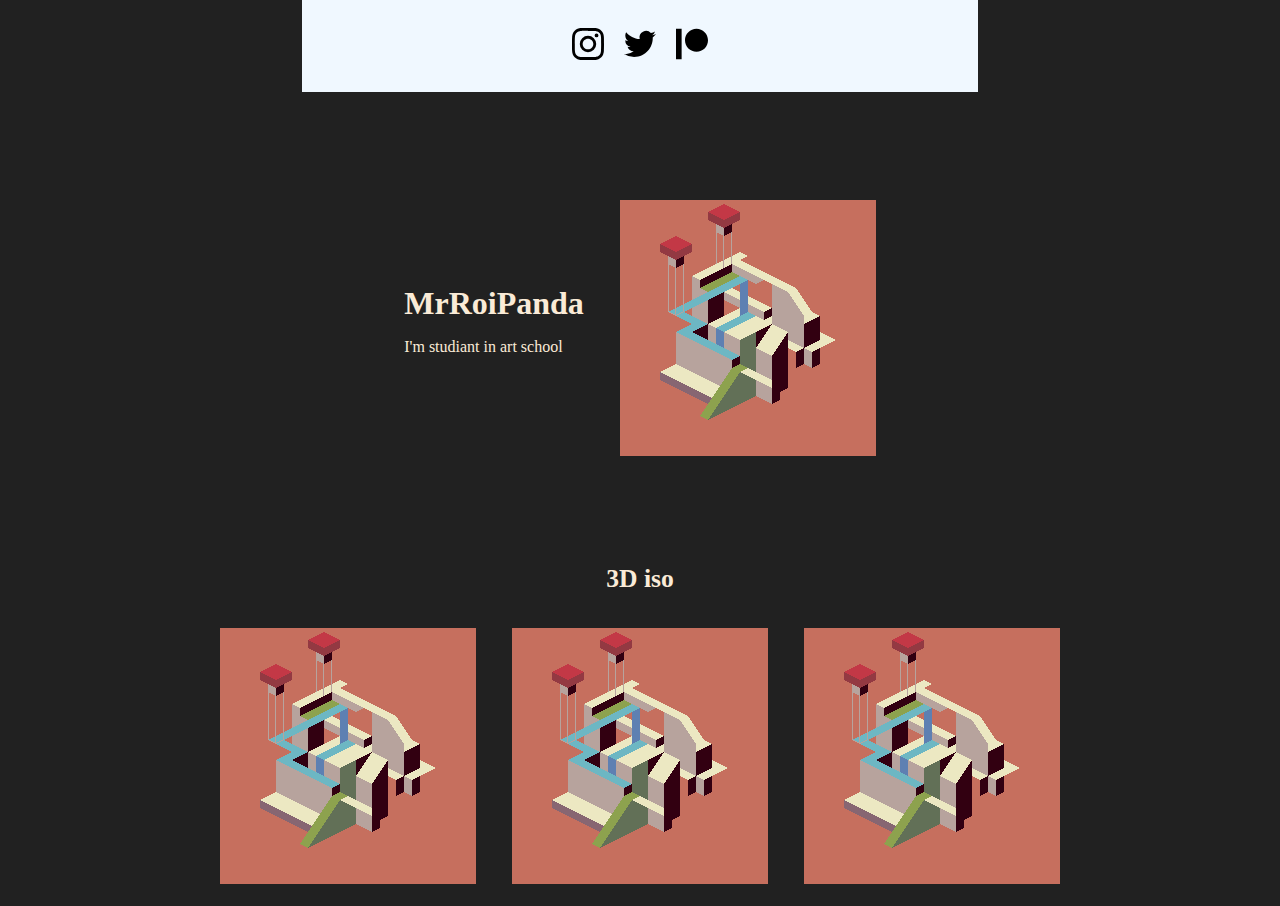
==== index.html @ a07ebe0b "Patreon Link" ====
<!DOCTYPE html>
<html lang="fr">
    <head>
        <meta charset="UTF-8">
        <meta http-equiv="X-UA-Compatible" content="IE=edge">
        <meta name="viewport" content="width=device-width, initial-scale=1.0">
        <title>MrRoiPanda</title>
        <link rel="stylesheet" href="css/styles.css">
        <link href="https://fonts.googleapis.com/css?family=Jacques+Francois&display=swap" rel="stylesheet" />
    </head>

    <body>
        <div class="social">
            <a href="https://www.instagram.com/mrpandart/"><img src="img/icon/SimpleIconsInstagram.svg" alt=""></a>
            <a href="https://twitter.com/mrpandadrawing"><img src="img/icon/SimpleIconsTwitter.svg" alt=""></a>
            <a href="https://www.patreon.com/user/posts?u=83372914"><img src="img/icon/SimpleIconsPatreon.svg" alt=""></a>
        </div>

        <div class="home">
            <div>
                <h1>MrRoiPanda</h1>
                <p>I'm studiant in art school</p>
            </div>
            <img src="img/3d-iso-website.png" alt="">
        </div>

        <div class="projects">
            <h2>3D iso</h2>
            <ul class="projects-table">
                <li>
                    <img src="img/3d-iso-website.png" alt="">
                </li>
                <li>
                    <img src="img/3d-iso-website.png" alt="">
                </li>
                <li>
                    <img src="img/3d-iso-website.png" alt="">
                </li>
            </ul>
        </div>
        
    </body>

</html>
---- css/styles.css ----
* {
    margin: 0;
    padding: 0;
}
  
body {
  /*width: 100vw;*/
  box-sizing: border-box;
  background-color: #212121;
  display: flex;
  flex-direction: column;
  justify-content: center;
  align-items: center;
}

li {
  list-style: none;
}

h1, h2, p {
  color: #faebd7;
  padding-bottom: 16px;
}

h1 {
  font-size: 2em;
}

h2 {
  font-size: 1.6em;
}

.social {
  display: flex;
  flex-direction: row;
  justify-content: center;
  align-items: center;

  width: 50vw;
  padding: 2vh;
  
  background-color: #f0f8ff;
}

.social a {
  margin: 5px;
  padding: 5px;
}

.social a svg {
  color: black;
}

.home {
  display: flex;
  flex-direction: row;
  justify-content: center;
  align-items: center;

  margin: 10vh;
}

.home div {
  margin: 2vh;
}

.home img {
  margin: 2vh;
}

.projects {
  display: flex;
  flex-direction: column;
  justify-content: center;
  align-items: center;
}

.projects-table {
  display: flex;
  flex-direction: row;
  justify-content: space-evenly;
  align-items: center;
}

.projects-table li	{
  margin: 2vh;
}

.projects-table li img {
  max-width: 80vw;
}

@media only screen and (max-width: 992px) {
  .home {
    flex-direction: column;
  }
  .home img {
    max-width: 80vw;
  }
  .projects-table {
    flex-direction: column;
  }
}
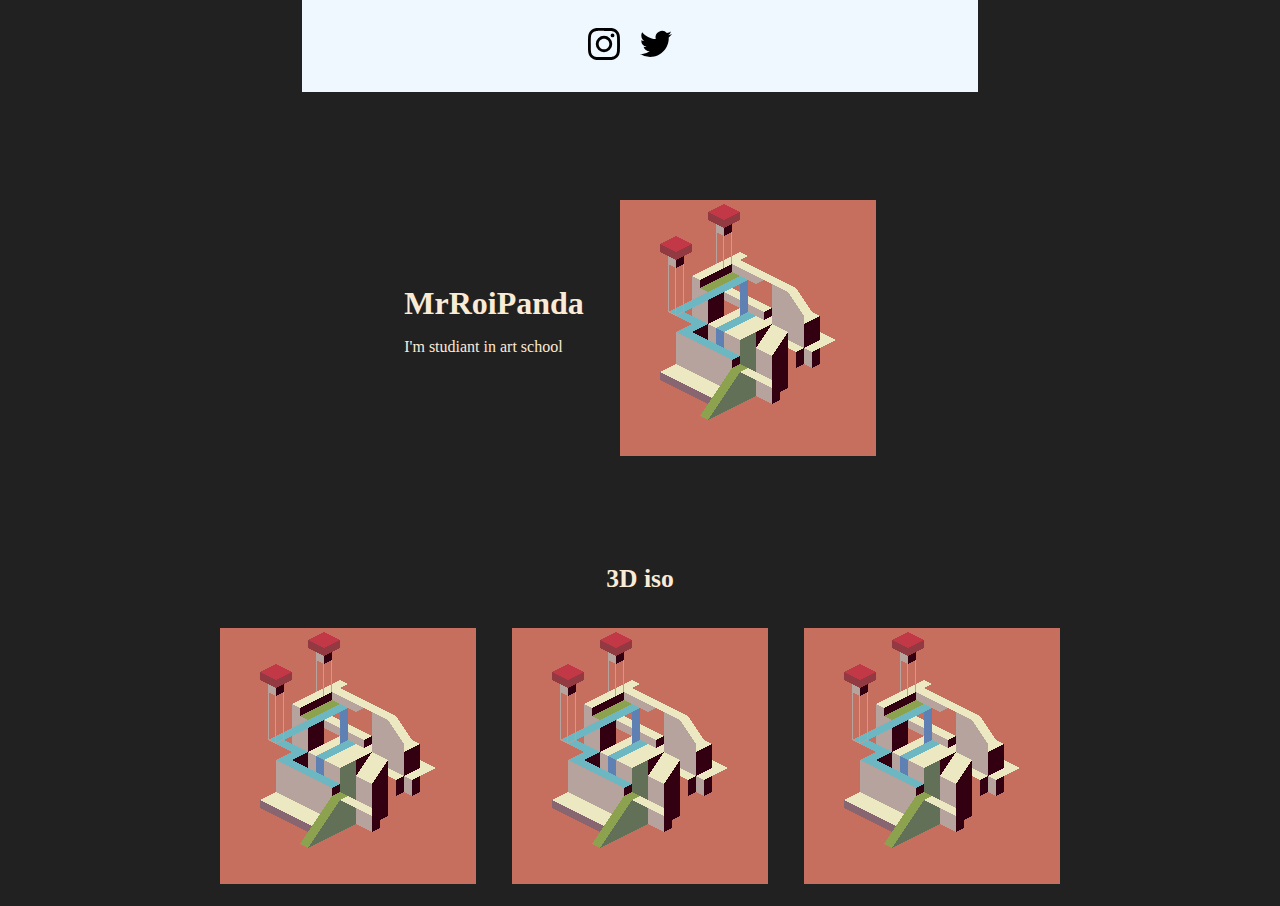
==== commit d29f3c3e: "add Kofi" ====
--- a/index.html
+++ b/index.html
@@ -13,7 +13,8 @@
         <div class="social">
             <a href="https://www.instagram.com/mrpandart/"><img src="img/icon/SimpleIconsInstagram.svg" alt=""></a>
             <a href="https://twitter.com/mrpandadrawing"><img src="img/icon/SimpleIconsTwitter.svg" alt=""></a>
-            <a href="https://www.patreon.com/user/posts?u=83372914"><img src="img/icon/SimpleIconsPatreon.svg" alt=""></a>
+            <!-- <a href="https://www.patreon.com/user/posts?u=83372914"><img src="img/icon/SimpleIconsPatreon.svg" alt=""></a> -->
+            <a href="https://ko-fi.com/mrpandadrawing"><img src="img/icon/SimpleIconsKofi.svg" alt=""></a>
         </div>
 
         <div class="home">
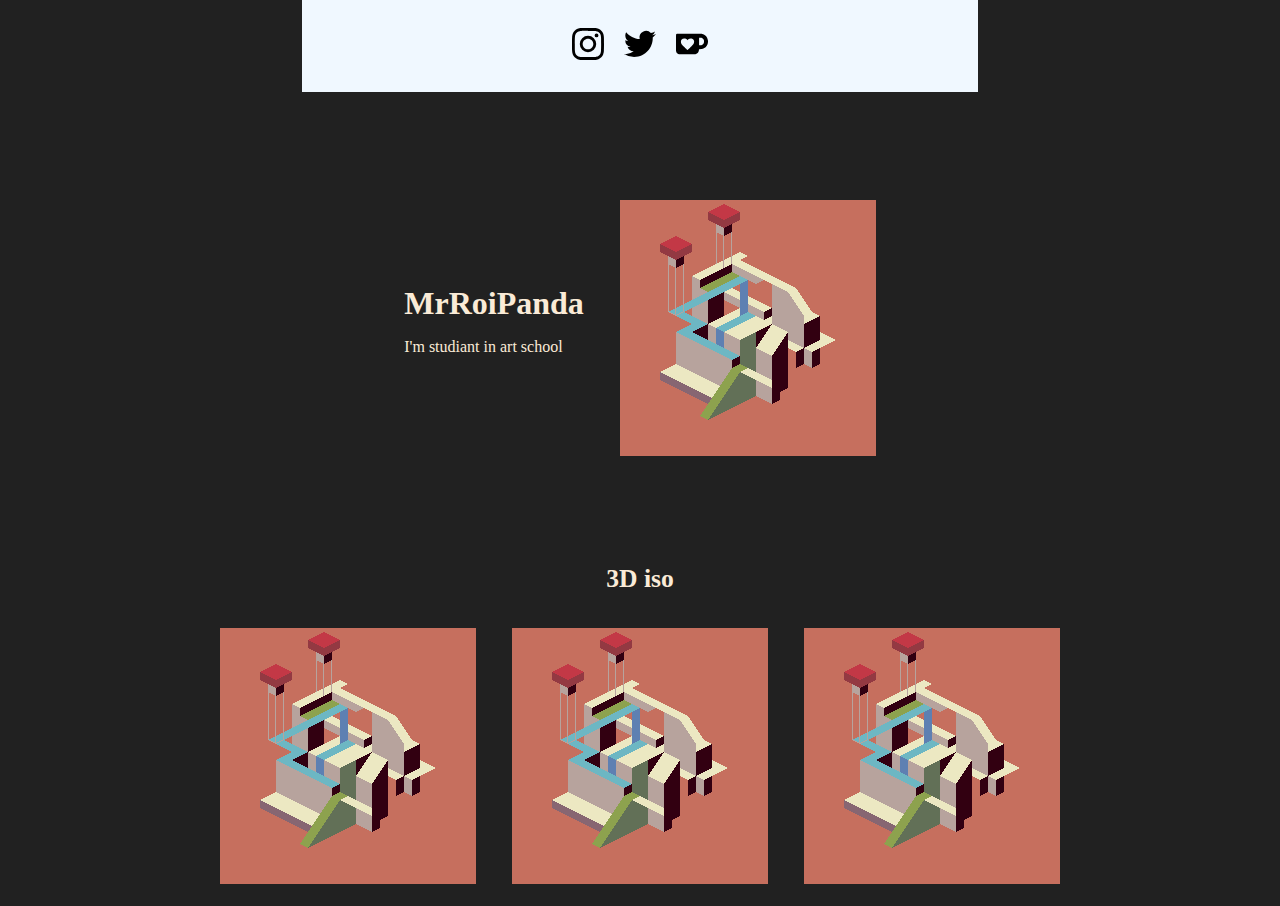
==== commit 4e2bee2c: "add svg" ====
--- a/index.html
+++ b/index.html
@@ -14,7 +14,7 @@
             <a href="https://www.instagram.com/mrpandart/"><img src="img/icon/SimpleIconsInstagram.svg" alt=""></a>
             <a href="https://twitter.com/mrpandadrawing"><img src="img/icon/SimpleIconsTwitter.svg" alt=""></a>
             <!-- <a href="https://www.patreon.com/user/posts?u=83372914"><img src="img/icon/SimpleIconsPatreon.svg" alt=""></a> -->
-            <a href="https://ko-fi.com/mrpandadrawing"><img src="img/icon/SimpleIconsKofi.svg" alt=""></a>
+            <a href="https://ko-fi.com/mrpandadrawing"><svg width="32" height="32" viewBox="0 0 24 24"><path fill="currentColor" d="M23.881 8.948c-.773-4.085-4.859-4.593-4.859-4.593H.723c-.604 0-.679.798-.679.798s-.082 7.324-.022 11.822c.164 2.424 2.586 2.672 2.586 2.672s8.267-.023 11.966-.049c2.438-.426 2.683-2.566 2.658-3.734c4.352.24 7.422-2.831 6.649-6.916zm-11.062 3.511c-1.246 1.453-4.011 3.976-4.011 3.976s-.121.119-.31.023c-.076-.057-.108-.09-.108-.09c-.443-.441-3.368-3.049-4.034-3.954c-.709-.965-1.041-2.7-.091-3.71c.951-1.01 3.005-1.086 4.363.407c0 0 1.565-1.782 3.468-.963c1.904.82 1.832 3.011.723 4.311zm6.173.478c-.928.116-1.682.028-1.682.028V7.284h1.77s1.971.551 1.971 2.638c0 1.913-.985 2.667-2.059 3.015z"/></svg></a>
         </div>
 
         <div class="home">
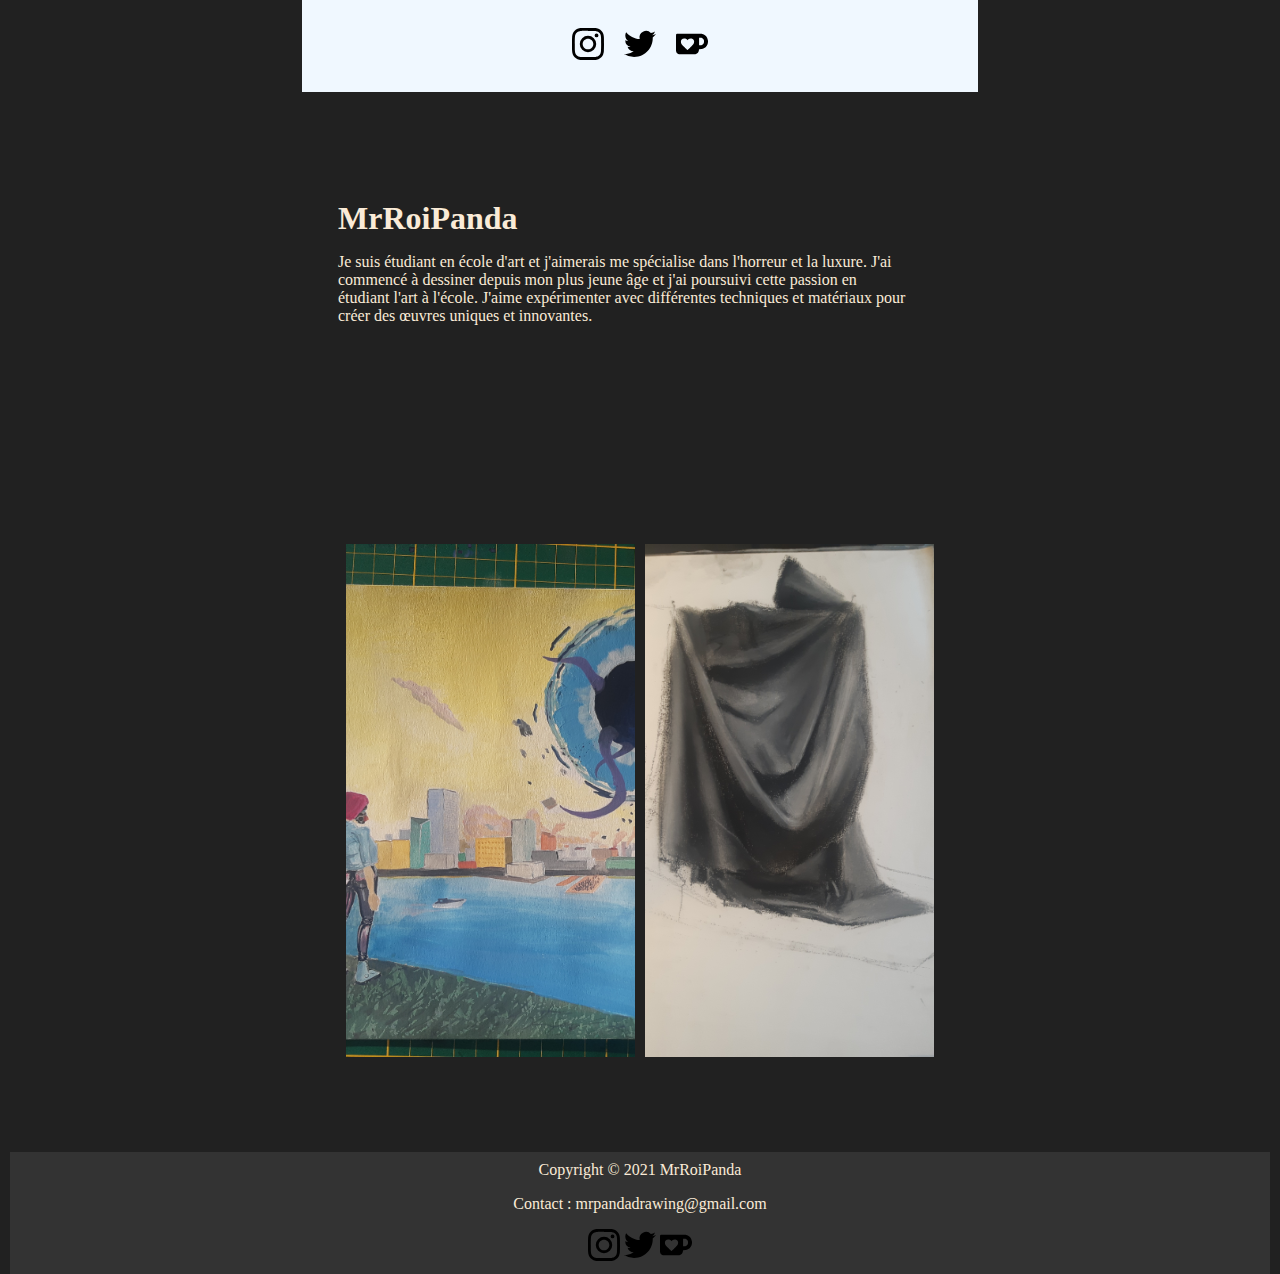
==== commit e2d43c4a: "Update" ====
--- a/index.html
+++ b/index.html
@@ -13,32 +13,38 @@
         <div class="social">
             <a href="https://www.instagram.com/mrpandart/"><img src="img/icon/SimpleIconsInstagram.svg" alt=""></a>
             <a href="https://twitter.com/mrpandadrawing"><img src="img/icon/SimpleIconsTwitter.svg" alt=""></a>
-            <!-- <a href="https://www.patreon.com/user/posts?u=83372914"><img src="img/icon/SimpleIconsPatreon.svg" alt=""></a> -->
-            <a href="https://ko-fi.com/mrpandadrawing"><svg width="32" height="32" viewBox="0 0 24 24"><path fill="currentColor" d="M23.881 8.948c-.773-4.085-4.859-4.593-4.859-4.593H.723c-.604 0-.679.798-.679.798s-.082 7.324-.022 11.822c.164 2.424 2.586 2.672 2.586 2.672s8.267-.023 11.966-.049c2.438-.426 2.683-2.566 2.658-3.734c4.352.24 7.422-2.831 6.649-6.916zm-11.062 3.511c-1.246 1.453-4.011 3.976-4.011 3.976s-.121.119-.31.023c-.076-.057-.108-.09-.108-.09c-.443-.441-3.368-3.049-4.034-3.954c-.709-.965-1.041-2.7-.091-3.71c.951-1.01 3.005-1.086 4.363.407c0 0 1.565-1.782 3.468-.963c1.904.82 1.832 3.011.723 4.311zm6.173.478c-.928.116-1.682.028-1.682.028V7.284h1.77s1.971.551 1.971 2.638c0 1.913-.985 2.667-2.059 3.015z"/></svg></a>
+            <a href="https://ko-fi.com/mrpandadrawing"><img src="img/icon/SimpleIconsKofi.svg" alt=""></a>
         </div>
 
         <div class="home">
             <div>
                 <h1>MrRoiPanda</h1>
-                <p>I'm studiant in art school</p>
+                <p>Je suis étudiant en école d'art et j'aimerais me spécialise dans l'horreur et la luxure. J'ai commencé à dessiner depuis
+                mon plus jeune âge et j'ai poursuivi cette passion en étudiant l'art à l'école. J'aime expérimenter avec
+                différentes techniques et matériaux pour créer des œuvres uniques et innovantes.</p>
             </div>
             <img src="img/3d-iso-website.png" alt="">
         </div>
 
-        <div class="projects">
-            <h2>3D iso</h2>
-            <ul class="projects-table">
-                <li>
-                    <img src="img/3d-iso-website.png" alt="">
-                </li>
-                <li>
-                    <img src="img/3d-iso-website.png" alt="">
-                </li>
-                <li>
-                    <img src="img/3d-iso-website.png" alt="">
-                </li>
-            </ul>
+        <div class="gallery">
+            <img src="img/Image-Destruction.jpg" alt="">
+            <img src="img/NatureMorte-Drap.jpg" alt="">
         </div>
+
+        <footer>
+            <div class="container">
+                <div class="footer-content">
+                    <p>Copyright © 2021 MrRoiPanda</p>
+                    <p>Contact : mrpandadrawing@gmail.com</p>
+                    <div class="social-links">
+                        <a href="https://www.instagram.com/mrpandart/"><img src="img/icon/SimpleIconsInstagram.svg" alt=""></a>
+                        <a href="https://twitter.com/mrpandadrawing"><img src="img/icon/SimpleIconsTwitter.svg" alt=""></a>
+                        <a href="https://ko-fi.com/mrpandadrawing"><img src="img/icon/SimpleIconsKofi.svg" alt=""></a>
+                    </div>
+                </div>
+            </div>
+        </footer>
+
         
     </body>
 
--- a/css/styles.css
+++ b/css/styles.css
@@ -56,7 +56,7 @@
   flex-direction: row;
   justify-content: center;
   align-items: center;
-
+  max-width: 50vw;
   margin: 10vh;
 }
 
@@ -68,26 +68,29 @@
   margin: 2vh;
 }
 
-.projects {
+.gallery {
   display: flex;
-  flex-direction: column;
+  flex-wrap: wrap;
   justify-content: center;
-  align-items: center;
+
+  max-width: 70vw;
+  margin: 10vh;
 }
 
-.projects-table {
-  display: flex;
-  flex-direction: row;
-  justify-content: space-evenly;
-  align-items: center;
+.gallery img {
+  width: calc(33.33% - 10px);
+  object-fit: cover;
+  margin: 5px;
 }
 
-.projects-table li	{
-  margin: 2vh;
-}
-
-.projects-table li img {
-  max-width: 80vw;
+footer {
+  background: #333;
+  color: #fff;
+  /*position: fixed;*/
+  /*bottom: 0;*/
+  padding: 1vh;
+  width: 97%;
+  text-align: center;
 }
 
 @media only screen and (max-width: 992px) {
@@ -97,7 +100,18 @@
   .home img {
     max-width: 80vw;
   }
-  .projects-table {
-    flex-direction: column;
+
+  .gallery img {
+    width: calc(50% - 10px);
+  }
+  
+}
+
+@media only screen and (max-width: 600px) {
+  .gallery img {
+    width: 100%;
   }
 }
+
+
+
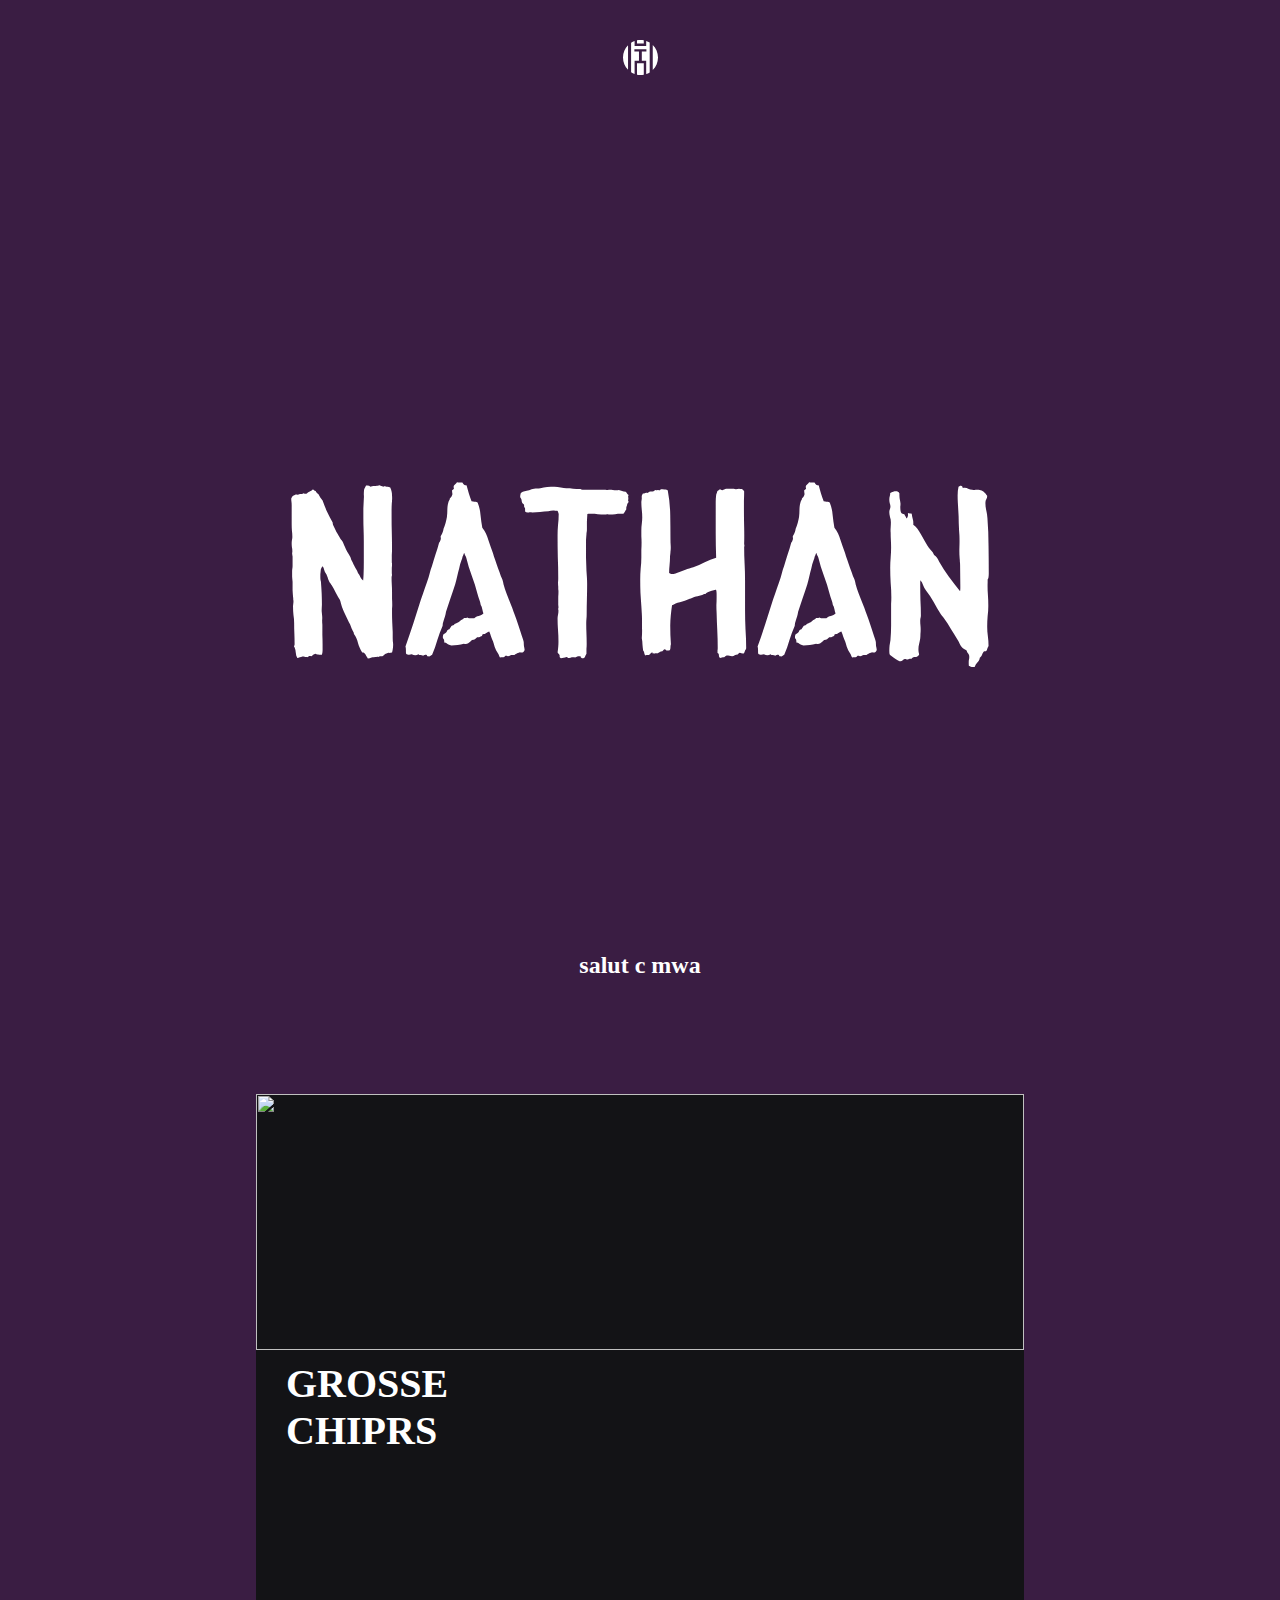
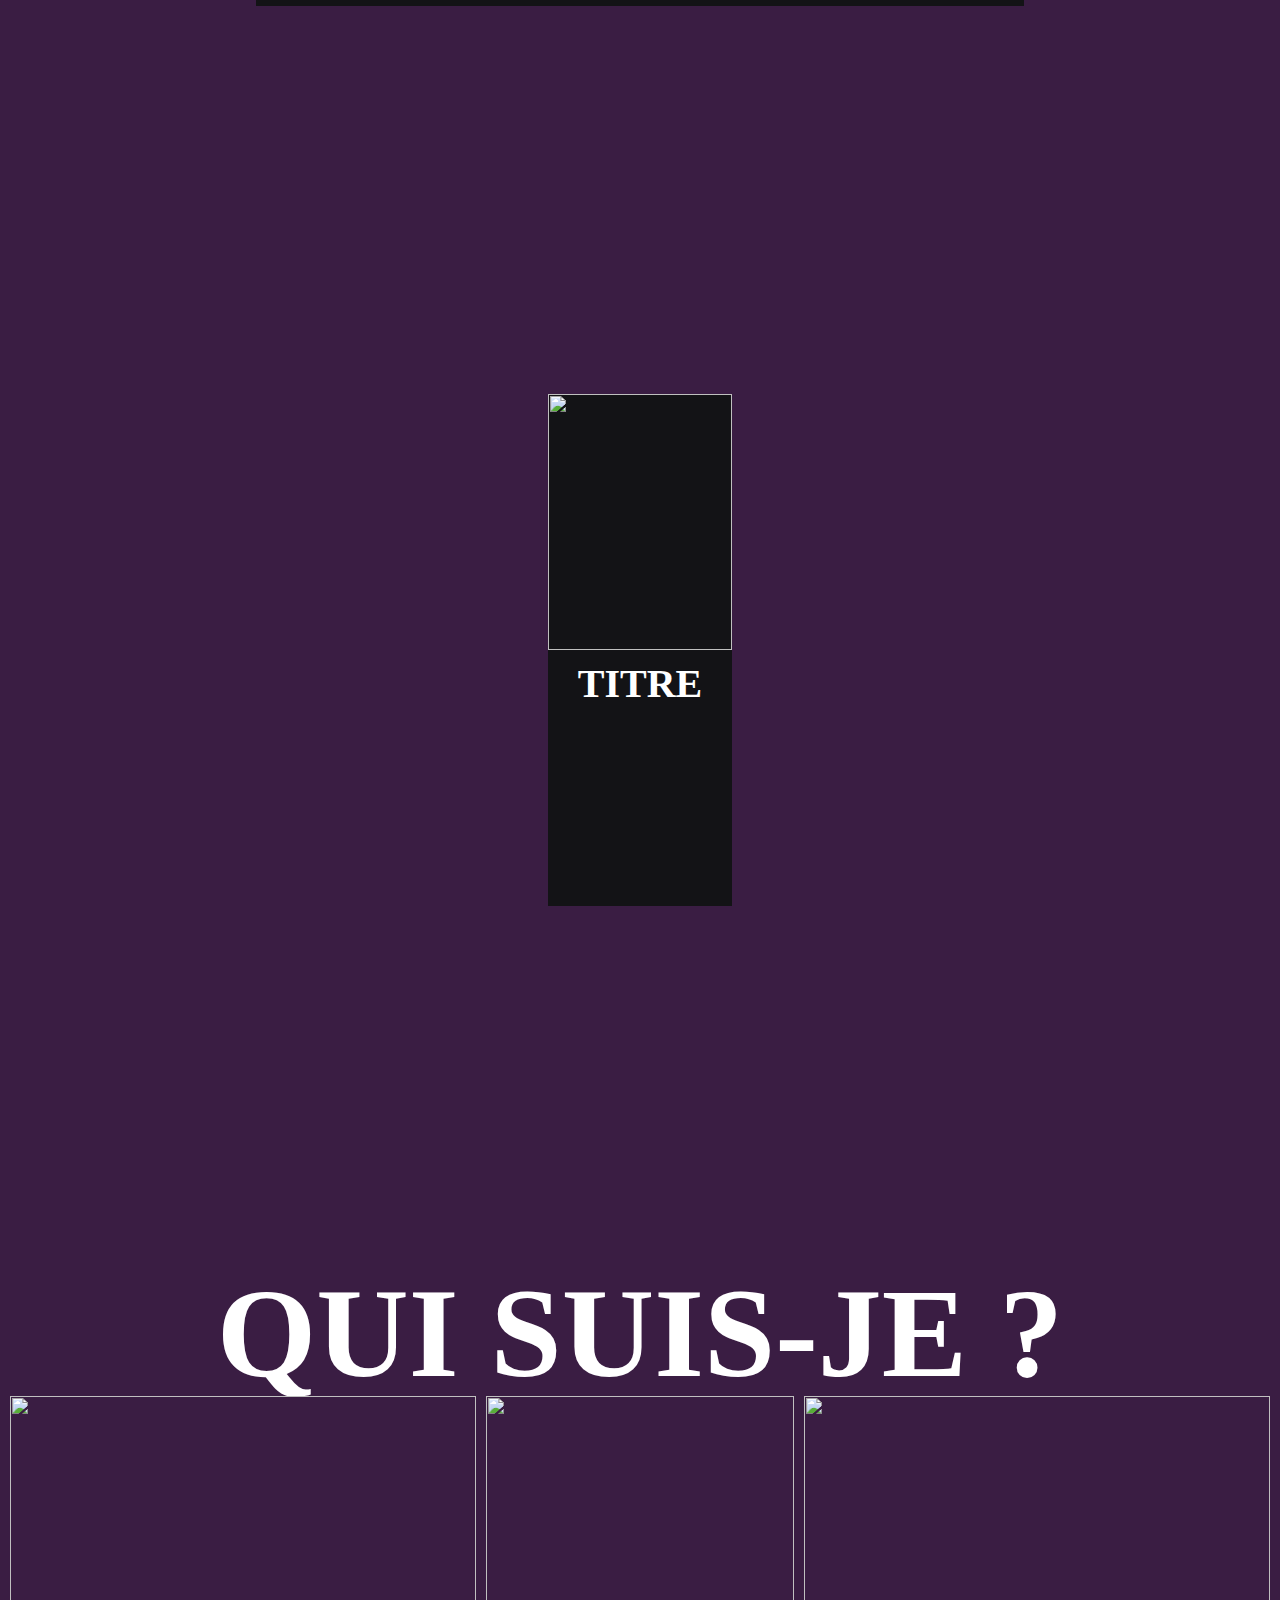
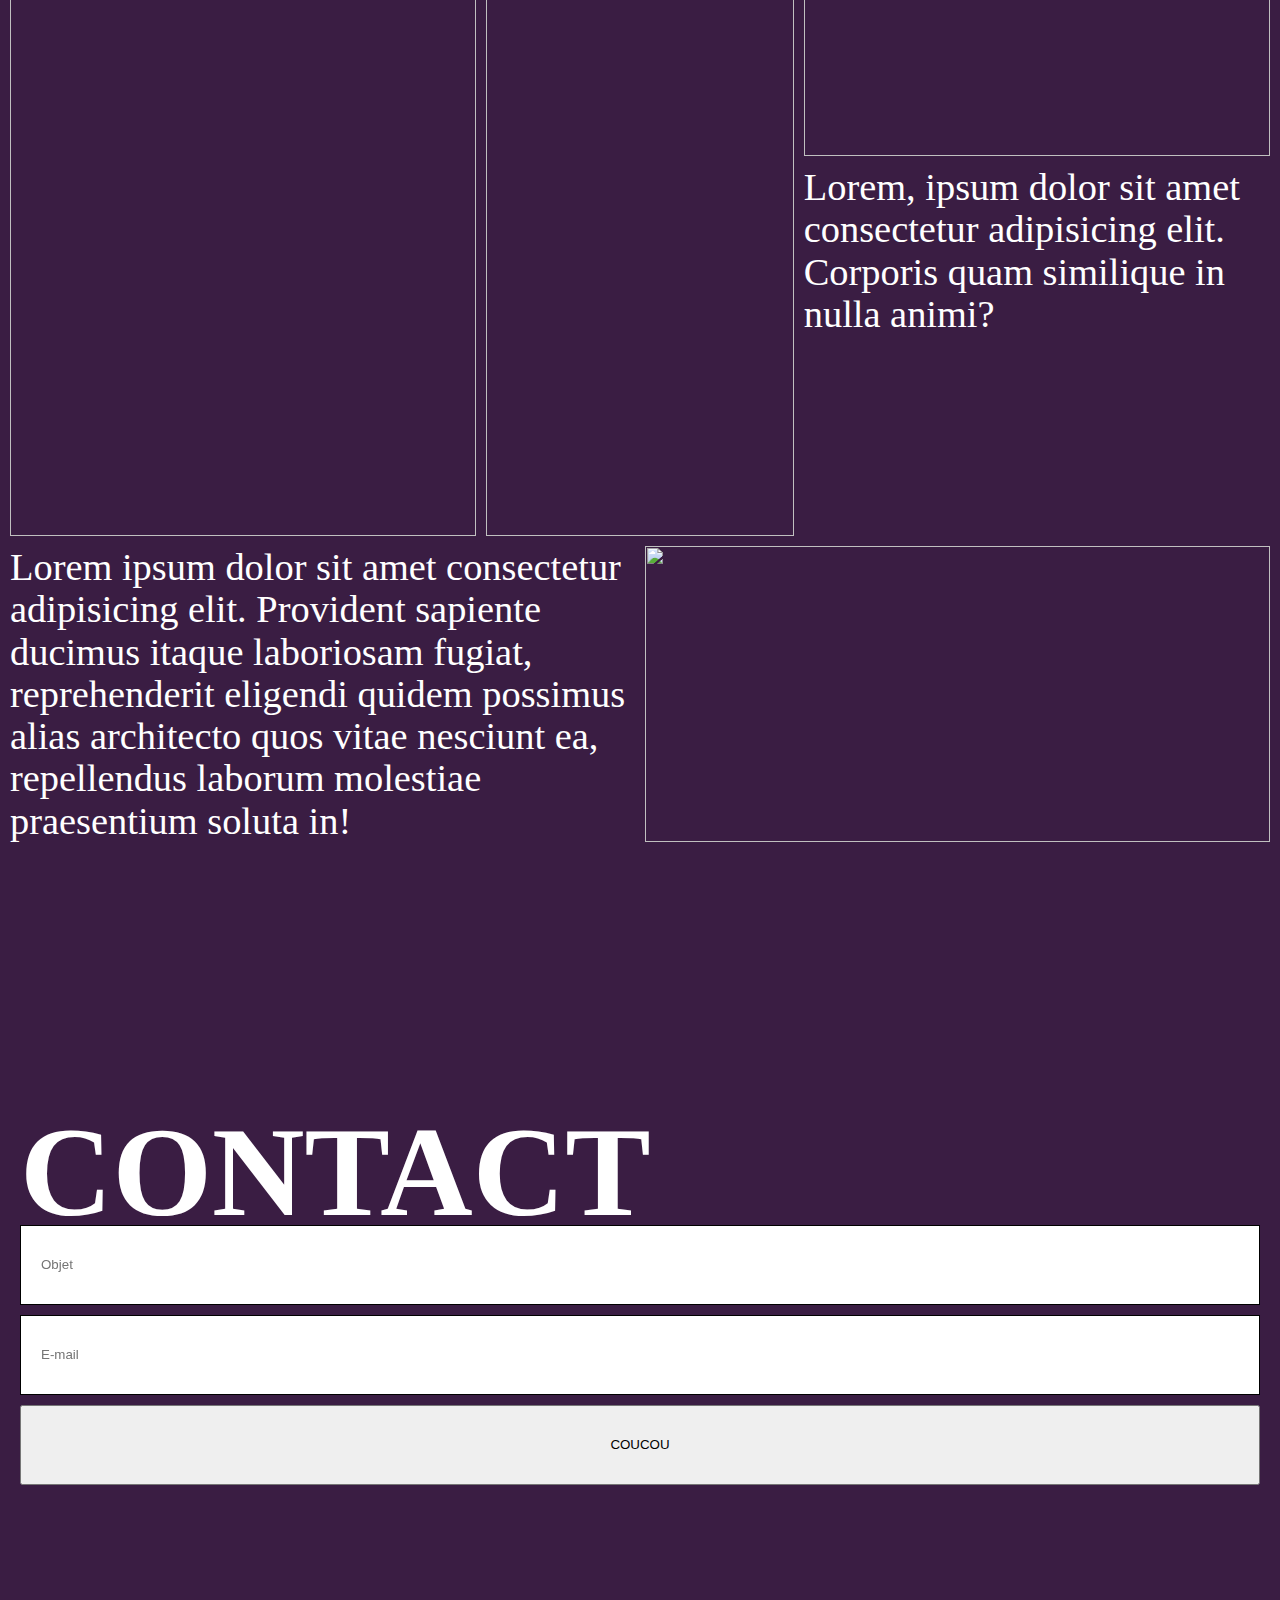
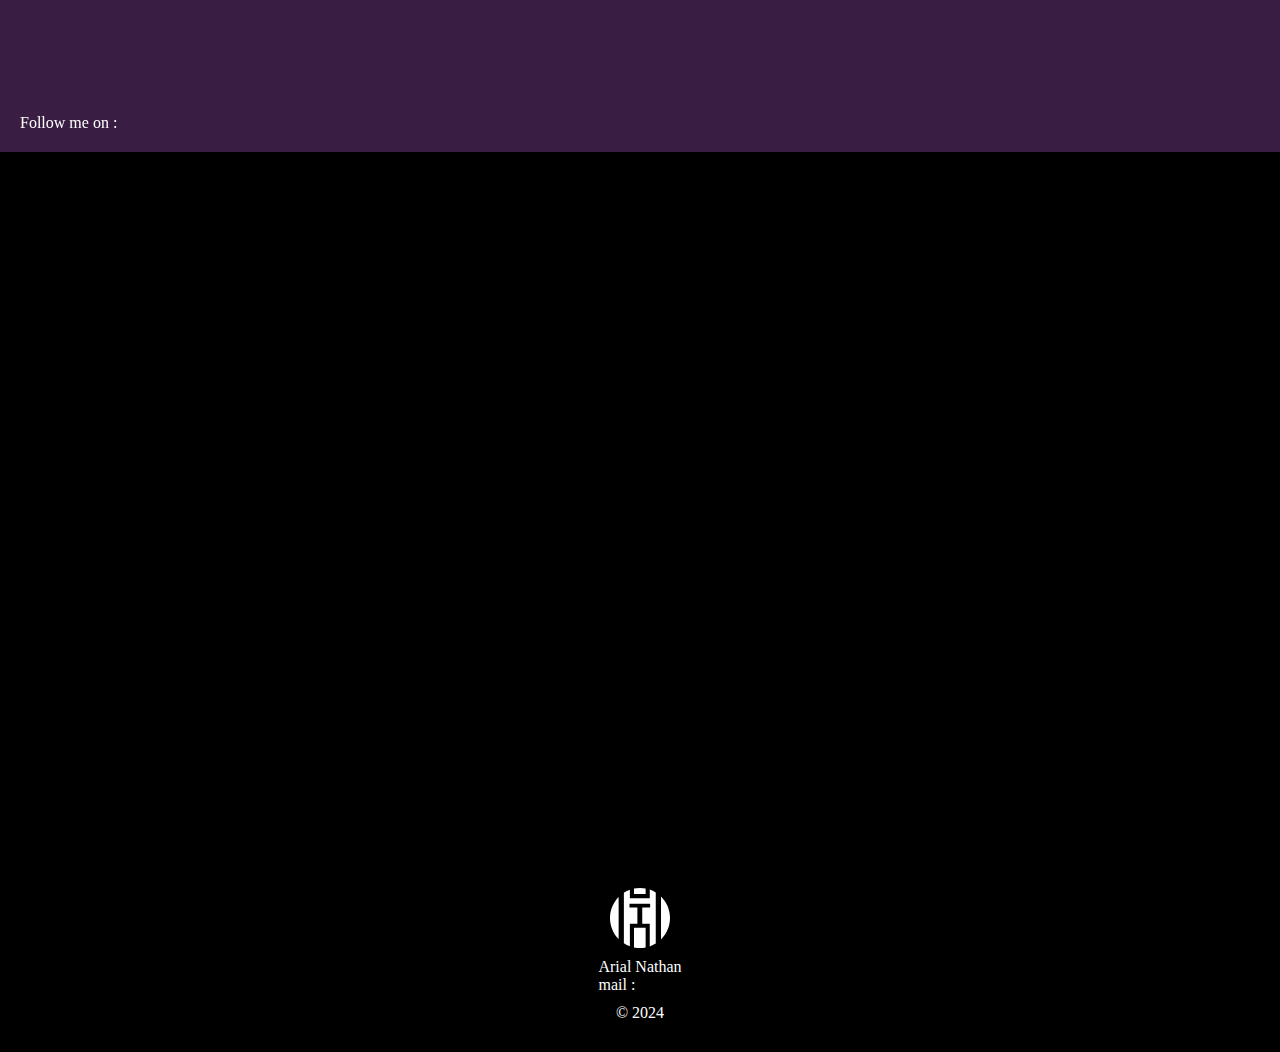
==== commit f3ceb3bc: "Add files via upload" ====
--- a/index.html
+++ b/index.html
@@ -1,51 +1,151 @@
 <!DOCTYPE html>
 <html lang="fr">
-    <head>
-        <meta charset="UTF-8">
-        <meta http-equiv="X-UA-Compatible" content="IE=edge">
-        <meta name="viewport" content="width=device-width, initial-scale=1.0">
-        <title>MrRoiPanda</title>
-        <link rel="stylesheet" href="css/styles.css">
-        <link href="https://fonts.googleapis.com/css?family=Jacques+Francois&display=swap" rel="stylesheet" />
-    </head>
-
-    <body>
-        <div class="social">
-            <a href="https://www.instagram.com/mrpandart/"><img src="img/icon/SimpleIconsInstagram.svg" alt=""></a>
-            <a href="https://twitter.com/mrpandadrawing"><img src="img/icon/SimpleIconsTwitter.svg" alt=""></a>
-            <a href="https://ko-fi.com/mrpandadrawing"><img src="img/icon/SimpleIconsKofi.svg" alt=""></a>
+<head>
+    <meta charset="UTF-8">
+    <meta name="viewport" content="width=device-width, initial-scale=1.0">
+    <link rel="stylesheet" href="css/style.css">
+    <link rel="icon" type="image/x-icon" href="img/favicon.ico">
+    <title>Document</title>
+</head>
+<body>
+    <header>
+        <div class="icon-box">
+            <svg width="100%" height="100%" viewBox="0 0 160 160" fill="none" xmlns="http://www.w3.org/2000/svg">
+                <g clip-path="url(#clip0_4_2)">
+                    <path fill-rule="evenodd" clip-rule="evenodd"
+                        d="M160 80C160 102.379 150.811 122.612 136 137.131V22.8685C150.811 37.3879 160 57.6208 160 80ZM80 160C85.1269 160 90.1412 159.518 95 158.596V106H64V158.4C69.1698 159.449 74.5205 160 80 160ZM53 155.329C47.3448 153.302 41.9843 150.656 37 147.473V12.527C41.9843 9.34396 47.3448 6.69802 53 4.6708V16V27H64H95H106V16V4.31985C111.645 6.25886 117.005 8.81173 122 11.8988V148.101C117.005 151.188 111.645 153.741 106 155.68V106V95H95H86V52H107V42H52V52H73V95H64H53V106V155.329ZM95 1.40396C90.1412 0.482284 85.1269 0 80 0C74.5205 0 69.1698 0.550884 64 1.60029V16H95V1.40396ZM23 136.134C8.77661 121.692 0 101.871 0 80C0 58.1289 8.77661 38.3077 23 23.8662V136.134Z"
+                        fill="white" />
+                </g>
+                <defs>
+                    <clipPath id="clip0_4_2">
+                        <rect width="160" height="160" fill="white" />
+                    </clipPath>
+                </defs>
+            </svg>
+        </div>
+    </header>
+    <main>
+        <div class="home">
+            <div class="home-logo">
+                <svg width="100%" height="100%" viewBox="0 0 375 375" fill="none" xmlns="http://www.w3.org/2000/svg">
+                    <path
+                        d="M63.7969 148.859C64.599 148.859 65.1823 148.969 65.5469 149.188C65.9115 149.917 66.1302 150.573 66.2031 151.156C66.349 151.667 66.4219 152.286 66.4219 153.016C66.4948 154.109 66.4948 154.911 66.4219 155.422C66.4219 155.859 66.3854 156.333 66.3125 156.844C66.2396 158.01 66.2031 159.141 66.2031 160.234C66.2031 161.255 66.2031 162.349 66.2031 163.516C66.2031 166.068 66.2396 168.656 66.3125 171.281C66.3854 173.906 66.4219 176.495 66.4219 179.047C66.4219 180.068 66.3854 181.089 66.3125 182.109C66.3125 183.057 66.3125 184.042 66.3125 185.062C66.3125 185.281 66.3125 185.536 66.3125 185.828C66.3854 186.047 66.4219 186.266 66.4219 186.484C66.4219 187.141 66.3854 187.797 66.3125 188.453C66.3125 189.036 66.3125 189.62 66.3125 190.203C66.3125 190.495 66.3125 190.75 66.3125 190.969C66.3125 191.188 66.349 191.479 66.4219 191.844C66.276 192.427 66.2031 192.828 66.2031 193.047C66.2031 194.214 66.2396 195.417 66.3125 196.656C66.3854 197.823 66.4219 198.99 66.4219 200.156C66.4219 201.25 66.4219 202.307 66.4219 203.328C66.4948 204.349 66.5312 205.406 66.5312 206.5C66.5312 207.083 66.4948 207.703 66.4219 208.359C66.4219 209.016 66.4219 209.672 66.4219 210.328C66.4219 211.859 66.4583 213.427 66.5312 215.031C66.6042 216.562 66.6771 218.094 66.75 219.625C66.75 220.646 66.75 221.667 66.75 222.688C66.75 223.635 66.8229 224.62 66.9688 225.641C66.9688 226.807 66.8958 227.682 66.75 228.266C66.6771 228.776 66.5677 229.286 66.4219 229.797C65.8385 229.943 65.4375 230.016 65.2188 230.016C65.0729 229.943 64.8906 229.906 64.6719 229.906C63.651 230.198 62.9948 230.49 62.7031 230.781C62.4115 231 62.0833 231.255 61.7188 231.547C61.4271 231.547 61.0625 231.547 60.625 231.547C60.2604 231.62 59.9688 231.766 59.75 231.984C59.3854 231.839 59.0938 231.802 58.875 231.875C58.6562 231.948 58.4375 231.984 58.2188 231.984C57.1979 232.057 56.5052 232.167 56.1406 232.312C55.776 232.531 55.2656 232.641 54.6094 232.641C54.026 231.693 53.5885 230.964 53.2969 230.453C53.0052 229.87 52.5312 229.615 51.875 229.688C50.9271 228.229 50.2344 226.698 49.7969 225.094C49.4323 223.49 48.776 222.031 47.8281 220.719C47.7552 220.135 47.6458 219.771 47.5 219.625C47.3542 219.479 47.2083 219.188 47.0625 218.75C46.7708 218.167 46.5156 217.547 46.2969 216.891C46.0781 216.234 45.7865 215.615 45.4219 215.031C44.8385 213.792 44.2552 212.589 43.6719 211.422C43.0885 210.182 42.5417 208.906 42.0312 207.594C41.8125 207.01 41.6302 206.427 41.4844 205.844C41.3385 205.188 41.1562 204.568 40.9375 203.984C40.7917 203.693 40.6094 203.401 40.3906 203.109C40.2448 202.818 40.099 202.562 39.9531 202.344C39.5156 201.542 39.0781 200.74 38.6406 199.938C38.276 199.135 37.8385 198.333 37.3281 197.531C37.1823 197.167 36.9635 196.839 36.6719 196.547C36.4531 196.182 36.1979 195.818 35.9062 195.453C35.6875 194.943 35.4688 194.432 35.25 193.922C35.1042 193.411 34.9219 192.901 34.7031 192.391C34.5573 191.953 34.3385 191.516 34.0469 191.078C33.7552 190.568 33.5365 190.094 33.3906 189.656C33.2448 189.292 33.1354 188.927 33.0625 188.562C32.9896 188.198 32.7708 187.87 32.4062 187.578C31.8958 188.453 31.6406 189.036 31.6406 189.328C31.5677 190.203 31.4948 190.932 31.4219 191.516C31.4219 192.026 31.4219 192.5 31.4219 192.938C31.4219 193.448 31.4583 193.958 31.5312 194.469C31.6771 194.906 31.75 195.344 31.75 195.781C31.8958 197.531 32.0052 199.318 32.0781 201.141C32.151 202.891 32.1875 204.641 32.1875 206.391C32.1146 207.776 32.0781 208.833 32.0781 209.562C32.151 210.292 32.224 211.021 32.2969 211.75C32.3698 212.479 32.3698 213.245 32.2969 214.047C32.2969 214.776 32.3333 215.505 32.4062 216.234C32.4062 217.911 32.4062 219.552 32.4062 221.156C32.4792 222.688 32.5156 224.292 32.5156 225.969V228.594C32.5156 229.396 32.4062 230.125 32.1875 230.781C31.0938 230.781 30.3646 230.745 30 230.672C29.7083 230.599 29.3802 230.49 29.0156 230.344C28.5781 230.417 28.2135 230.599 27.9219 230.891C27.7031 231.109 27.4115 231.328 27.0469 231.547C26.2448 231.474 25.8073 231.474 25.7344 231.547C25.6615 231.693 25.5156 231.839 25.2969 231.984C25.0781 232.057 24.8594 232.057 24.6406 231.984C24.4948 231.911 24.3125 231.875 24.0938 231.875C23.5104 231.729 23.0365 231.656 22.6719 231.656C22.2344 231.802 21.7969 231.948 21.3594 232.094C20.9948 232.24 20.5938 232.349 20.1562 232.422C19.7188 231.62 19.4635 230.672 19.3906 229.578C19.3177 228.484 19.026 227.536 18.5156 226.734C18.6615 226.443 18.7344 226.26 18.7344 226.188C18.8073 226.115 18.8438 225.896 18.8438 225.531C18.8438 223.854 18.8073 222.177 18.7344 220.5C18.6615 218.823 18.625 217.146 18.625 215.469C18.625 214.083 18.5156 212.734 18.2969 211.422C18.151 210.109 18.0781 208.76 18.0781 207.375C18.0781 206.938 18.1146 206.5 18.1875 206.062C18.2604 205.625 18.2969 205.151 18.2969 204.641C18.2969 204.422 18.2604 204.203 18.1875 203.984C18.1875 203.766 18.1875 203.583 18.1875 203.438C18.0417 202.125 17.9323 200.776 17.8594 199.391C17.8594 198.005 17.8594 196.62 17.8594 195.234C17.7865 194.432 17.7135 193.594 17.6406 192.719C17.6406 191.844 17.6406 190.932 17.6406 189.984C17.6406 189.62 17.6771 189.219 17.75 188.781C17.8229 188.344 17.8594 187.906 17.8594 187.469V182.875C17.7135 182 17.6406 181.417 17.6406 181.125C17.7135 180.833 17.75 180.542 17.75 180.25C17.75 179.594 17.6771 178.974 17.5312 178.391C17.4583 177.734 17.4219 177.042 17.4219 176.312C17.4219 175.802 17.4583 175.328 17.5312 174.891C17.6771 174.38 17.75 173.87 17.75 173.359C17.75 172.266 17.6771 171.208 17.5312 170.188C17.4583 169.167 17.4219 168.109 17.4219 167.016V157.719C17.4219 157.208 17.3854 156.698 17.3125 156.188C17.2396 155.677 17.2031 155.13 17.2031 154.547C17.6406 153.526 18.0417 153.016 18.4062 153.016C18.7708 152.943 19.099 152.797 19.3906 152.578C20.1927 152.724 20.8854 152.651 21.4688 152.359C22.4167 152.432 23 152.323 23.2188 152.031C23.3646 152.177 23.5469 152.25 23.7656 152.25C24.0573 152.177 24.3125 152.177 24.5312 152.25C24.75 152.104 24.9323 151.958 25.0781 151.812C25.224 151.667 25.4427 151.521 25.7344 151.375C26.5365 150.938 27.0104 150.682 27.1562 150.609C27.3021 150.464 27.4844 150.318 27.7031 150.172C28.0677 150.172 28.2865 150.281 28.3594 150.5C28.5052 150.719 28.7604 150.828 29.125 150.828C29.2708 151.12 29.4531 151.411 29.6719 151.703C29.8906 151.995 30.1458 152.214 30.4375 152.359C31.0208 153.599 31.7135 154.656 32.5156 155.531C33.1719 157.427 33.901 159.25 34.7031 161C35.5781 162.75 36.4896 164.5 37.4375 166.25C37.4375 166.469 37.474 166.76 37.5469 167.125C37.6198 167.417 37.6927 167.635 37.7656 167.781C38.1302 168.583 38.6406 169.641 39.2969 170.953C40.026 172.193 40.6458 173.214 41.1562 174.016C41.3021 174.307 41.4844 174.562 41.7031 174.781C41.9219 175 42.1042 175.255 42.25 175.547C42.4688 175.911 42.651 176.312 42.7969 176.75C42.9427 177.188 43.125 177.589 43.3438 177.953C43.7083 178.828 44.1094 179.703 44.5469 180.578C45.0573 181.38 45.5677 182.219 46.0781 183.094C46.224 183.531 46.3698 183.969 46.5156 184.406C46.7344 184.844 46.9531 185.281 47.1719 185.719C47.7552 187.031 48.2656 188.052 48.7031 188.781C49.2135 189.438 49.5781 190.167 49.7969 190.969C50.3073 191.552 50.7083 192.208 51 192.938C51.2917 193.594 51.7292 194.141 52.3125 194.578C52.3854 194.214 52.4583 193.156 52.5312 191.406C52.6042 189.583 52.6406 187.615 52.6406 185.5C52.6406 183.385 52.6406 181.38 52.6406 179.484C52.6406 177.589 52.6406 176.312 52.6406 175.656C52.6406 173.688 52.6042 171.755 52.5312 169.859C52.4583 167.891 52.4219 165.958 52.4219 164.062C52.4219 162.531 52.4219 161 52.4219 159.469C52.4948 157.865 52.5677 156.297 52.6406 154.766C52.7135 153.964 52.7135 153.234 52.6406 152.578C52.6406 151.849 52.6771 151.12 52.75 150.391C52.8229 150.026 52.9688 149.661 53.1875 149.297C53.4062 148.932 53.5885 148.568 53.7344 148.203C54.6823 148.057 55.4115 148.24 55.9219 148.75C56.3594 148.531 56.8698 148.422 57.4531 148.422C58.1094 148.422 58.6562 148.385 59.0938 148.312C59.6771 148.24 60.0052 148.203 60.0781 148.203C60.151 148.13 60.2604 148.094 60.4062 148.094C60.6979 148.24 60.9531 148.349 61.1719 148.422C61.4635 148.495 61.7917 148.604 62.1562 148.75C62.8125 148.531 63.3594 148.568 63.7969 148.859ZM102.844 148.203C103.208 149.516 103.573 150.828 103.938 152.141C104.302 153.38 104.74 154.62 105.25 155.859C106.344 156.005 107 156.115 107.219 156.188C107.51 156.26 107.839 156.37 108.203 156.516C109.005 158.411 109.479 160.453 109.625 162.641C109.844 164.755 110.135 166.833 110.5 168.875C111.885 170.698 112.87 172.667 113.453 174.781C114.109 176.823 114.839 178.901 115.641 181.016C115.859 181.745 116.005 182.219 116.078 182.438C116.151 182.583 116.188 182.729 116.188 182.875C116.625 184.115 117.062 185.391 117.5 186.703C117.938 188.016 118.411 189.292 118.922 190.531C119.141 191.188 119.359 191.844 119.578 192.5C119.87 193.083 120.125 193.667 120.344 194.25C120.562 194.979 120.745 195.745 120.891 196.547C121.109 197.276 121.328 198.005 121.547 198.734C122.057 200.193 122.604 201.651 123.188 203.109C123.771 204.568 124.354 206.026 124.938 207.484C125.156 207.995 125.557 209.125 126.141 210.875C126.797 212.625 127.453 214.484 128.109 216.453C128.766 218.349 129.349 220.135 129.859 221.812C130.443 223.417 130.734 224.401 130.734 224.766C130.734 225.349 130.771 225.969 130.844 226.625C130.99 227.208 131.099 227.828 131.172 228.484C130.88 229.214 130.516 229.615 130.078 229.688C129.641 229.76 129.24 229.724 128.875 229.578C128.51 229.724 128.146 229.87 127.781 230.016C127.49 230.161 127.198 230.307 126.906 230.453C126.688 230.526 126.505 230.635 126.359 230.781C126.214 230.927 126.031 231 125.812 231C124.938 231 124.354 231.073 124.062 231.219C123.844 231.438 123.479 231.547 122.969 231.547C122.312 231.328 121.875 231.292 121.656 231.438C121.51 231.656 121.365 231.802 121.219 231.875C120.927 232.021 120.599 232.094 120.234 232.094C119.87 232.094 119.505 232.13 119.141 232.203C118.995 231.911 118.849 231.62 118.703 231.328C118.63 231.036 118.484 230.708 118.266 230.344C117.464 229.177 116.88 228.047 116.516 226.953C116.224 225.859 115.969 224.984 115.75 224.328C115.385 223.526 115.057 222.724 114.766 221.922C114.547 221.12 114.255 220.318 113.891 219.516C113.453 219.661 113.052 219.844 112.688 220.062C112.323 220.208 112.031 220.427 111.812 220.719C110.938 220.719 110.5 220.828 110.5 221.047C110.5 221.266 110.427 221.484 110.281 221.703C109.844 221.849 109.479 221.995 109.188 222.141C108.969 222.286 108.568 222.323 107.984 222.25C107.62 222.615 107.255 222.943 106.891 223.234C106.526 223.453 106.052 223.599 105.469 223.672C104.885 224.255 104.266 224.766 103.609 225.203C103.026 225.568 102.333 225.641 101.531 225.422C100.51 225.641 99.4896 225.859 98.4688 226.078C97.4479 226.224 96.4271 226.297 95.4062 226.297C94.2396 225.932 93.5104 225.604 93.2188 225.312C92.9271 225.021 92.4896 224.875 91.9062 224.875C91.9792 223.854 91.7604 223.161 91.25 222.797C91.25 222.578 91.25 222.25 91.25 221.812C91.3229 221.302 91.4323 220.974 91.5781 220.828C92.526 220.391 93.0729 219.917 93.2188 219.406C93.3646 218.896 93.7656 218.568 94.4219 218.422C94.5677 218.13 94.7135 217.875 94.8594 217.656C95.0781 217.365 95.2604 217.073 95.4062 216.781C95.7708 216.635 96.0625 216.526 96.2812 216.453C96.5729 216.38 96.7917 216.161 96.9375 215.797C97.3021 215.797 97.849 215.578 98.5781 215.141C99.3073 214.63 99.7812 214.229 100 213.938C100.583 213.719 100.948 213.536 101.094 213.391C101.24 213.172 101.422 212.99 101.641 212.844C102.37 212.917 102.844 212.844 103.062 212.625C103.646 212.917 104.302 213.062 105.031 213.062C105.323 213.062 105.578 213.062 105.797 213.062C106.016 212.99 106.271 212.953 106.562 212.953C107.146 212.37 107.875 212.005 108.75 211.859C109.698 211.641 110.464 211.24 111.047 210.656C110.828 210.073 110.646 209.38 110.5 208.578C110.354 207.703 110.099 207.01 109.734 206.5C109.589 205.552 109.333 204.641 108.969 203.766C108.677 202.891 108.422 202.052 108.203 201.25C107.401 198.188 106.453 195.198 105.359 192.281C104.266 189.365 103.354 186.375 102.625 183.312C102.479 182.948 102.297 182.583 102.078 182.219C101.932 181.781 101.786 181.38 101.641 181.016C101.276 181.891 101.094 182.401 101.094 182.547C101.094 182.62 101.021 182.729 100.875 182.875C100.802 183.24 100.729 183.568 100.656 183.859C100.583 184.078 100.474 184.37 100.328 184.734C100.109 185.318 99.8906 185.974 99.6719 186.703C99.526 187.359 99.3802 187.979 99.2344 188.562C98.8698 189.802 98.5417 191.115 98.25 192.5C97.9583 193.812 97.6302 195.125 97.2656 196.438C96.5365 198.698 95.7708 200.958 94.9688 203.219C94.2396 205.406 93.5104 207.63 92.7812 209.891C92.6354 210.911 92.4531 211.714 92.2344 212.297C92.0885 212.807 91.9062 213.354 91.6875 213.938C91.5417 214.448 91.3958 214.958 91.25 215.469C91.1771 215.979 91.1406 216.38 91.1406 216.672C90.1198 219.005 89.2448 221.375 88.5156 223.781C87.8594 226.188 87.0208 228.521 86 230.781C85.7083 230.927 85.4531 231.109 85.2344 231.328C85.0156 231.547 84.7604 231.656 84.4688 231.656C83.8854 231.656 83.5573 231.51 83.4844 231.219C83.4844 230.927 83.3385 230.781 83.0469 230.781C82.7552 230.781 82.5 230.854 82.2812 231C82.0625 231.073 81.8438 231.182 81.625 231.328C81.2604 231.182 80.8229 231.073 80.3125 231C79.875 231 79.5469 230.854 79.3281 230.562C78.8177 230.927 78.3073 231.109 77.7969 231.109C77.2135 231.109 76.6302 230.927 76.0469 230.562C75.6094 230.708 75.1719 230.781 74.7344 230.781C74.5156 230.781 74.2604 230.745 73.9688 230.672C73.6771 230.599 73.4583 230.49 73.3125 230.344C73.2396 230.052 73.2031 229.76 73.2031 229.469C73.2031 229.177 73.2031 228.849 73.2031 228.484C73.2031 227.755 73.1302 227.208 72.9844 226.844C74.2969 223.125 75.5729 219.37 76.8125 215.578C78.0521 211.714 79.2917 207.812 80.5312 203.875C81.1875 202.052 81.8073 200.266 82.3906 198.516C83.0469 196.766 83.6667 194.979 84.25 193.156C84.5417 192.135 84.7969 191.188 85.0156 190.312C85.2344 189.365 85.526 188.453 85.8906 187.578C86.474 185.682 87.0573 183.786 87.6406 181.891C88.2969 179.922 88.8802 177.99 89.3906 176.094C89.6823 175.875 89.8646 175.62 89.9375 175.328C90.0104 175.036 90.1198 174.708 90.2656 174.344L90.1562 172.922C90.6667 172.193 90.9948 171.573 91.1406 171.062C91.3594 170.479 91.5052 169.896 91.5781 169.312C91.9427 168.438 92.2708 167.49 92.5625 166.469C92.8542 165.448 93.0729 164.5 93.2188 163.625C93.3646 162.458 93.4375 161.146 93.4375 159.688C93.5104 158.156 93.7292 156.88 94.0938 155.859C94.2396 155.568 94.349 155.385 94.4219 155.312C94.5677 155.167 94.6406 154.911 94.6406 154.547C94.7865 154.401 94.9323 154.255 95.0781 154.109C95.2969 153.891 95.4427 153.672 95.5156 153.453C95.8802 152.87 95.9896 152.359 95.8438 151.922C95.7708 151.484 95.7344 151.01 95.7344 150.5C96.3906 150.135 96.6823 149.807 96.6094 149.516C96.5365 149.224 96.5 148.932 96.5 148.641C96.5 148.276 96.7188 147.948 97.1562 147.656C97.6667 147.292 97.9948 146.927 98.1406 146.562C98.5781 146.635 99.0156 146.708 99.4531 146.781C99.8906 146.781 100.328 146.745 100.766 146.672C101.276 147.62 101.896 148.094 102.625 148.094L102.844 148.203ZM181.922 152.797C181.776 153.089 181.703 153.38 181.703 153.672C181.776 153.964 181.812 154.292 181.812 154.656C181.667 155.531 181.667 155.969 181.812 155.969C181.958 155.969 182.031 156.042 182.031 156.188L181.266 157.281C181.266 157.719 181.156 158.12 180.938 158.484C180.792 158.849 180.755 159.286 180.828 159.797C180.609 160.161 180.391 160.526 180.172 160.891C180.026 161.255 179.771 161.62 179.406 161.984H177.984C177.182 161.984 176.307 162.057 175.359 162.203C174.484 162.276 173.609 162.312 172.734 162.312C172.589 162.312 172.406 162.312 172.188 162.312C171.969 162.24 171.75 162.203 171.531 162.203C171.385 162.203 171.203 162.24 170.984 162.312C170.766 162.312 170.51 162.312 170.219 162.312C169.125 162.312 168.031 162.276 166.938 162.203C165.917 162.057 164.823 161.984 163.656 161.984C163.365 161.984 163.073 161.984 162.781 161.984C162.49 161.984 162.161 162.021 161.797 162.094C161.724 163.333 161.651 164.609 161.578 165.922C161.578 167.161 161.578 168.438 161.578 169.75C161.578 170.115 161.542 170.516 161.469 170.953C161.396 171.318 161.359 171.682 161.359 172.047C161.286 172.995 161.214 173.906 161.141 174.781C161.141 175.656 161.141 176.568 161.141 177.516C161.141 179.557 161.141 181.599 161.141 183.641C161.214 185.682 161.286 187.76 161.359 189.875C161.432 190.969 161.505 192.026 161.578 193.047C161.651 194.068 161.688 195.125 161.688 196.219C161.688 198.698 161.651 201.177 161.578 203.656C161.505 206.062 161.469 208.505 161.469 210.984C161.469 211.786 161.432 212.552 161.359 213.281C161.286 213.938 161.25 214.667 161.25 215.469C161.25 217.146 161.286 218.823 161.359 220.5C161.432 222.177 161.469 223.854 161.469 225.531C161.469 226.333 161.432 227.135 161.359 227.938C161.359 228.74 161.359 229.542 161.359 230.344C160.995 230.927 160.74 231.438 160.594 231.875C160.448 232.312 160.01 232.531 159.281 232.531C158.771 232.385 158.516 232.203 158.516 231.984C158.589 231.839 158.552 231.693 158.406 231.547C157.75 231.474 157.24 231.51 156.875 231.656C156.583 231.875 156.219 232.057 155.781 232.203C155.562 232.13 155.307 232.094 155.016 232.094C154.797 232.094 154.578 232.094 154.359 232.094C154.214 232.094 154.068 232.13 153.922 232.203C153.776 232.349 153.448 232.422 152.938 232.422C152.5 232.495 152.245 232.422 152.172 232.203C152.099 231.984 151.88 231.875 151.516 231.875C151.151 232.094 150.714 232.24 150.203 232.312C149.766 232.458 149.328 232.531 148.891 232.531C148.453 232.24 148.234 231.948 148.234 231.656C148.307 231.438 148.271 231.182 148.125 230.891C148.052 230.745 147.906 230.562 147.688 230.344C147.542 230.052 147.396 229.833 147.25 229.688C147.396 228.667 147.505 227.755 147.578 226.953C147.651 226.151 147.688 225.276 147.688 224.328C147.688 222.432 147.615 220.573 147.469 218.75C147.323 216.927 147.25 215.068 147.25 213.172C147.25 212.589 147.323 211.969 147.469 211.312C147.615 210.656 147.688 209.964 147.688 209.234C147.542 208.651 147.505 208.323 147.578 208.25C147.651 208.104 147.688 207.958 147.688 207.812C147.688 207.375 147.651 206.938 147.578 206.5C147.578 206.062 147.578 205.625 147.578 205.188C147.578 204.312 147.578 203.438 147.578 202.562C147.651 201.688 147.688 200.812 147.688 199.938C147.688 199.573 147.651 199.208 147.578 198.844C147.578 198.406 147.578 198.005 147.578 197.641C147.505 196.984 147.469 196.292 147.469 195.562C147.542 194.833 147.578 194.104 147.578 193.375C147.578 189.875 147.505 186.411 147.359 182.984C147.286 179.557 147.25 176.094 147.25 172.594C147.25 170.844 147.323 169.13 147.469 167.453C147.688 165.703 147.797 163.953 147.797 162.203C147.797 161.984 147.724 161.693 147.578 161.328C147.432 160.964 147.286 160.708 147.141 160.562C146.776 160.562 146.411 160.562 146.047 160.562C145.755 160.49 145.427 160.453 145.062 160.453C144.26 160.453 143.495 160.562 142.766 160.781C141.38 160.854 140.031 160.964 138.719 161.109C137.479 161.182 136.203 161.255 134.891 161.328C134.016 161.255 133.469 161.255 133.25 161.328C133.104 161.328 132.922 161.328 132.703 161.328C132.12 161.328 131.682 161.182 131.391 160.891V159.469C130.953 158.594 130.771 158.12 130.844 158.047C130.917 157.974 130.953 157.865 130.953 157.719C130.953 157.5 130.771 157.281 130.406 157.062C129.969 156.771 129.75 156.333 129.75 155.75C129.677 155.167 129.531 154.729 129.312 154.438C129.094 154.146 128.984 153.854 128.984 153.562C128.984 153.052 129.094 152.469 129.312 151.812C129.969 151.448 130.589 151.193 131.172 151.047C131.828 150.901 132.557 150.719 133.359 150.5C133.797 150.354 134.198 150.208 134.562 150.062C134.927 149.917 135.328 149.807 135.766 149.734C136.276 149.661 136.786 149.625 137.297 149.625C137.807 149.625 138.318 149.589 138.828 149.516C139.922 149.297 141.052 149.115 142.219 148.969C143.458 148.823 144.625 148.75 145.719 148.75C146.74 148.75 147.76 148.896 148.781 149.188C149.802 149.406 150.714 149.516 151.516 149.516C152.682 149.516 153.776 149.589 154.797 149.734C155.891 149.88 157.021 149.953 158.188 149.953C158.333 149.953 158.552 150.026 158.844 150.172C159.208 150.245 159.609 150.281 160.047 150.281H170.656C171.24 150.427 171.641 150.464 171.859 150.391C172.151 150.318 172.406 150.281 172.625 150.281C173.208 150.281 173.755 150.318 174.266 150.391C174.776 150.464 175.323 150.5 175.906 150.5C176.417 150.5 176.818 150.464 177.109 150.391C177.693 150.464 178.24 150.646 178.75 150.938C179.26 151.156 179.844 151.266 180.5 151.266C180.792 151.484 181.01 151.776 181.156 152.141C181.302 152.432 181.557 152.651 181.922 152.797ZM234.312 150.062C235.188 149.844 235.807 149.771 236.172 149.844C236.536 149.844 236.901 149.88 237.266 149.953C237.703 150.245 238.068 150.609 238.359 151.047C238.359 152.578 238.323 154.109 238.25 155.641C238.25 157.099 238.25 158.594 238.25 160.125C238.25 162.896 238.286 165.667 238.359 168.438C238.432 171.208 238.432 173.979 238.359 176.75C238.505 177.406 238.542 177.771 238.469 177.844C238.396 177.917 238.359 178.026 238.359 178.172C238.359 180.943 238.432 183.677 238.578 186.375C238.724 189.073 238.797 191.807 238.797 194.578V209.125C238.797 212.26 238.87 215.359 239.016 218.422C239.234 221.484 239.344 224.547 239.344 227.609C239.344 227.901 239.161 228.302 238.797 228.812C238.651 229.396 238.432 229.87 238.141 230.234C237.484 230.307 236.865 230.198 236.281 229.906C235.99 229.906 235.771 230.016 235.625 230.234C235.552 230.38 235.406 230.526 235.188 230.672C234.604 230.672 234.13 230.818 233.766 231.109C233.401 231.401 232.964 231.547 232.453 231.547C232.016 231.547 231.578 231.474 231.141 231.328C230.776 231.255 230.339 231.219 229.828 231.219C229.682 231.219 229.464 231.328 229.172 231.547C228.88 231.839 228.661 232.021 228.516 232.094C228.151 232.094 227.823 232.13 227.531 232.203C227.24 232.349 226.911 232.422 226.547 232.422C226.182 232.13 226 231.693 226 231.109C226.073 230.526 225.854 230.161 225.344 230.016C225.344 229.651 225.344 229.25 225.344 228.812C225.417 228.375 225.453 227.938 225.453 227.5C225.453 224.656 225.38 221.812 225.234 218.969C225.089 216.052 224.979 213.172 224.906 210.328C224.833 209.089 224.797 207.885 224.797 206.719C224.87 205.479 224.906 204.24 224.906 203C224.906 202.344 224.906 201.688 224.906 201.031C224.906 200.375 224.833 199.755 224.688 199.172C224.25 199.099 223.849 199.172 223.484 199.391C223.193 199.536 222.865 199.609 222.5 199.609C220.969 200.12 219.948 200.63 219.438 201.141C219 201.141 218.635 201.214 218.344 201.359C218.052 201.505 217.724 201.651 217.359 201.797C216.776 201.943 216.193 202.089 215.609 202.234C215.099 202.307 214.552 202.453 213.969 202.672C213.604 202.818 213.24 202.964 212.875 203.109C212.51 203.255 212.146 203.401 211.781 203.547C210.979 203.839 210.177 204.13 209.375 204.422C208.573 204.641 207.771 204.896 206.969 205.188C206.167 205.333 205.474 205.552 204.891 205.844C204.307 206.135 203.724 206.427 203.141 206.719C202.63 210.146 202.339 213.427 202.266 216.562C202.266 219.625 202.375 222.688 202.594 225.75C202.448 226.188 202.375 226.698 202.375 227.281C202.375 227.792 202.266 228.229 202.047 228.594C201.245 228.812 200.698 228.849 200.406 228.703C200.188 228.484 199.932 228.302 199.641 228.156C199.349 228.229 199.094 228.375 198.875 228.594C198.729 228.812 198.583 228.995 198.438 229.141C197.854 229.141 197.38 229.286 197.016 229.578C196.724 229.797 196.432 229.979 196.141 230.125C195.922 230.198 195.703 230.198 195.484 230.125C195.266 230.052 195.01 230.089 194.719 230.234C193.99 230.234 193.625 230.161 193.625 230.016C193.698 229.797 193.625 229.688 193.406 229.688C193.115 229.688 192.896 229.833 192.75 230.125C192.677 230.344 192.495 230.526 192.203 230.672C191.911 230.818 191.583 230.927 191.219 231C190.854 231 190.49 231.073 190.125 231.219C189.76 230.854 189.578 230.453 189.578 230.016C189.578 229.578 189.396 229.177 189.031 228.812C188.885 227.792 188.776 226.807 188.703 225.859C188.703 224.839 188.594 223.818 188.375 222.797C188.521 220.755 188.557 219.115 188.484 217.875C188.484 216.635 188.484 215.359 188.484 214.047C188.484 212.88 188.448 211.714 188.375 210.547C188.302 209.38 188.229 208.214 188.156 207.047C188.01 204.932 187.865 202.781 187.719 200.594C187.646 198.406 187.609 196.219 187.609 194.031C187.609 192.208 187.682 190.422 187.828 188.672C188.047 186.922 188.156 185.135 188.156 183.312C188.156 182.073 188.156 180.87 188.156 179.703C188.229 178.464 188.266 177.224 188.266 175.984C188.266 174.964 188.229 173.979 188.156 173.031C188.156 172.01 188.156 171.026 188.156 170.078C188.156 168.984 188.229 167.927 188.375 166.906C188.521 165.812 188.594 164.755 188.594 163.734C188.594 162.495 188.521 161.292 188.375 160.125C188.229 158.885 188.156 157.646 188.156 156.406C188.156 156.042 188.193 155.714 188.266 155.422C188.339 155.057 188.375 154.693 188.375 154.328C188.302 153.526 188.339 153.052 188.484 152.906C188.63 152.688 188.776 152.432 188.922 152.141C189.286 152.068 189.688 151.958 190.125 151.812C190.562 151.667 190.964 151.667 191.328 151.812C191.766 151.375 192.349 151.156 193.078 151.156C193.88 151.156 194.464 150.901 194.828 150.391C195.339 150.464 195.667 150.5 195.812 150.5C196.031 150.427 196.214 150.391 196.359 150.391C197.016 150.536 197.344 150.536 197.344 150.391C197.417 150.172 197.562 150.062 197.781 150.062C198.146 150.062 198.693 150.099 199.422 150.172C200.224 150.172 200.771 150.318 201.062 150.609C201.792 154.474 202.193 158.411 202.266 162.422C202.339 166.432 202.375 170.406 202.375 174.344C202.375 175.365 202.411 176.422 202.484 177.516C202.557 178.536 202.521 179.557 202.375 180.578C202.375 181.016 202.339 181.453 202.266 181.891C202.193 182.255 202.156 182.656 202.156 183.094C202.156 184.333 202.083 185.646 201.938 187.031C201.792 188.344 201.719 189.62 201.719 190.859C202.594 191.37 203.323 191.552 203.906 191.406C204.562 191.188 205.182 190.969 205.766 190.75C206.495 190.531 207.151 190.312 207.734 190.094C208.391 189.802 209.047 189.547 209.703 189.328C210.286 189.036 210.906 188.818 211.562 188.672C212.292 188.453 212.948 188.271 213.531 188.125C215.427 187.469 217.286 186.667 219.109 185.719C220.932 184.771 222.792 184.005 224.688 183.422C224.542 179.411 224.469 175.438 224.469 171.5C224.469 167.49 224.469 163.516 224.469 159.578C224.469 158.484 224.469 157.354 224.469 156.188C224.469 155.021 224.542 153.891 224.688 152.797C224.76 152.505 224.833 152.286 224.906 152.141C225.052 151.922 225.125 151.63 225.125 151.266C225.344 150.901 225.599 150.646 225.891 150.5C226.182 150.354 226.401 150.135 226.547 149.844C226.693 149.99 226.839 150.135 226.984 150.281C227.203 150.354 227.422 150.427 227.641 150.5C228.224 150.354 228.552 150.245 228.625 150.172C228.771 150.099 228.917 150.026 229.062 149.953C229.427 149.807 229.901 149.734 230.484 149.734C231.068 149.734 231.542 149.734 231.906 149.734H233.219L234.312 150.062ZM274.781 148.203C275.146 149.516 275.51 150.828 275.875 152.141C276.24 153.38 276.677 154.62 277.188 155.859C278.281 156.005 278.938 156.115 279.156 156.188C279.448 156.26 279.776 156.37 280.141 156.516C280.943 158.411 281.417 160.453 281.562 162.641C281.781 164.755 282.073 166.833 282.438 168.875C283.823 170.698 284.807 172.667 285.391 174.781C286.047 176.823 286.776 178.901 287.578 181.016C287.797 181.745 287.943 182.219 288.016 182.438C288.089 182.583 288.125 182.729 288.125 182.875C288.562 184.115 289 185.391 289.438 186.703C289.875 188.016 290.349 189.292 290.859 190.531C291.078 191.188 291.297 191.844 291.516 192.5C291.807 193.083 292.062 193.667 292.281 194.25C292.5 194.979 292.682 195.745 292.828 196.547C293.047 197.276 293.266 198.005 293.484 198.734C293.995 200.193 294.542 201.651 295.125 203.109C295.708 204.568 296.292 206.026 296.875 207.484C297.094 207.995 297.495 209.125 298.078 210.875C298.734 212.625 299.391 214.484 300.047 216.453C300.703 218.349 301.286 220.135 301.797 221.812C302.38 223.417 302.672 224.401 302.672 224.766C302.672 225.349 302.708 225.969 302.781 226.625C302.927 227.208 303.036 227.828 303.109 228.484C302.818 229.214 302.453 229.615 302.016 229.688C301.578 229.76 301.177 229.724 300.812 229.578C300.448 229.724 300.083 229.87 299.719 230.016C299.427 230.161 299.135 230.307 298.844 230.453C298.625 230.526 298.443 230.635 298.297 230.781C298.151 230.927 297.969 231 297.75 231C296.875 231 296.292 231.073 296 231.219C295.781 231.438 295.417 231.547 294.906 231.547C294.25 231.328 293.812 231.292 293.594 231.438C293.448 231.656 293.302 231.802 293.156 231.875C292.865 232.021 292.536 232.094 292.172 232.094C291.807 232.094 291.443 232.13 291.078 232.203C290.932 231.911 290.786 231.62 290.641 231.328C290.568 231.036 290.422 230.708 290.203 230.344C289.401 229.177 288.818 228.047 288.453 226.953C288.161 225.859 287.906 224.984 287.688 224.328C287.323 223.526 286.995 222.724 286.703 221.922C286.484 221.12 286.193 220.318 285.828 219.516C285.391 219.661 284.99 219.844 284.625 220.062C284.26 220.208 283.969 220.427 283.75 220.719C282.875 220.719 282.438 220.828 282.438 221.047C282.438 221.266 282.365 221.484 282.219 221.703C281.781 221.849 281.417 221.995 281.125 222.141C280.906 222.286 280.505 222.323 279.922 222.25C279.557 222.615 279.193 222.943 278.828 223.234C278.464 223.453 277.99 223.599 277.406 223.672C276.823 224.255 276.203 224.766 275.547 225.203C274.964 225.568 274.271 225.641 273.469 225.422C272.448 225.641 271.427 225.859 270.406 226.078C269.385 226.224 268.365 226.297 267.344 226.297C266.177 225.932 265.448 225.604 265.156 225.312C264.865 225.021 264.427 224.875 263.844 224.875C263.917 223.854 263.698 223.161 263.188 222.797C263.188 222.578 263.188 222.25 263.188 221.812C263.26 221.302 263.37 220.974 263.516 220.828C264.464 220.391 265.01 219.917 265.156 219.406C265.302 218.896 265.703 218.568 266.359 218.422C266.505 218.13 266.651 217.875 266.797 217.656C267.016 217.365 267.198 217.073 267.344 216.781C267.708 216.635 268 216.526 268.219 216.453C268.51 216.38 268.729 216.161 268.875 215.797C269.24 215.797 269.786 215.578 270.516 215.141C271.245 214.63 271.719 214.229 271.938 213.938C272.521 213.719 272.885 213.536 273.031 213.391C273.177 213.172 273.359 212.99 273.578 212.844C274.307 212.917 274.781 212.844 275 212.625C275.583 212.917 276.24 213.062 276.969 213.062C277.26 213.062 277.516 213.062 277.734 213.062C277.953 212.99 278.208 212.953 278.5 212.953C279.083 212.37 279.812 212.005 280.688 211.859C281.635 211.641 282.401 211.24 282.984 210.656C282.766 210.073 282.583 209.38 282.438 208.578C282.292 207.703 282.036 207.01 281.672 206.5C281.526 205.552 281.271 204.641 280.906 203.766C280.615 202.891 280.359 202.052 280.141 201.25C279.339 198.188 278.391 195.198 277.297 192.281C276.203 189.365 275.292 186.375 274.562 183.312C274.417 182.948 274.234 182.583 274.016 182.219C273.87 181.781 273.724 181.38 273.578 181.016C273.214 181.891 273.031 182.401 273.031 182.547C273.031 182.62 272.958 182.729 272.812 182.875C272.74 183.24 272.667 183.568 272.594 183.859C272.521 184.078 272.411 184.37 272.266 184.734C272.047 185.318 271.828 185.974 271.609 186.703C271.464 187.359 271.318 187.979 271.172 188.562C270.807 189.802 270.479 191.115 270.188 192.5C269.896 193.812 269.568 195.125 269.203 196.438C268.474 198.698 267.708 200.958 266.906 203.219C266.177 205.406 265.448 207.63 264.719 209.891C264.573 210.911 264.391 211.714 264.172 212.297C264.026 212.807 263.844 213.354 263.625 213.938C263.479 214.448 263.333 214.958 263.188 215.469C263.115 215.979 263.078 216.38 263.078 216.672C262.057 219.005 261.182 221.375 260.453 223.781C259.797 226.188 258.958 228.521 257.938 230.781C257.646 230.927 257.391 231.109 257.172 231.328C256.953 231.547 256.698 231.656 256.406 231.656C255.823 231.656 255.495 231.51 255.422 231.219C255.422 230.927 255.276 230.781 254.984 230.781C254.693 230.781 254.438 230.854 254.219 231C254 231.073 253.781 231.182 253.562 231.328C253.198 231.182 252.76 231.073 252.25 231C251.812 231 251.484 230.854 251.266 230.562C250.755 230.927 250.245 231.109 249.734 231.109C249.151 231.109 248.568 230.927 247.984 230.562C247.547 230.708 247.109 230.781 246.672 230.781C246.453 230.781 246.198 230.745 245.906 230.672C245.615 230.599 245.396 230.49 245.25 230.344C245.177 230.052 245.141 229.76 245.141 229.469C245.141 229.177 245.141 228.849 245.141 228.484C245.141 227.755 245.068 227.208 244.922 226.844C246.234 223.125 247.51 219.37 248.75 215.578C249.99 211.714 251.229 207.812 252.469 203.875C253.125 202.052 253.745 200.266 254.328 198.516C254.984 196.766 255.604 194.979 256.188 193.156C256.479 192.135 256.734 191.188 256.953 190.312C257.172 189.365 257.464 188.453 257.828 187.578C258.411 185.682 258.995 183.786 259.578 181.891C260.234 179.922 260.818 177.99 261.328 176.094C261.62 175.875 261.802 175.62 261.875 175.328C261.948 175.036 262.057 174.708 262.203 174.344L262.094 172.922C262.604 172.193 262.932 171.573 263.078 171.062C263.297 170.479 263.443 169.896 263.516 169.312C263.88 168.438 264.208 167.49 264.5 166.469C264.792 165.448 265.01 164.5 265.156 163.625C265.302 162.458 265.375 161.146 265.375 159.688C265.448 158.156 265.667 156.88 266.031 155.859C266.177 155.568 266.286 155.385 266.359 155.312C266.505 155.167 266.578 154.911 266.578 154.547C266.724 154.401 266.87 154.255 267.016 154.109C267.234 153.891 267.38 153.672 267.453 153.453C267.818 152.87 267.927 152.359 267.781 151.922C267.708 151.484 267.672 151.01 267.672 150.5C268.328 150.135 268.62 149.807 268.547 149.516C268.474 149.224 268.438 148.932 268.438 148.641C268.438 148.276 268.656 147.948 269.094 147.656C269.604 147.292 269.932 146.927 270.078 146.562C270.516 146.635 270.953 146.708 271.391 146.781C271.828 146.781 272.266 146.745 272.703 146.672C273.214 147.62 273.833 148.094 274.562 148.094L274.781 148.203ZM345.109 149.406C346.276 149.26 347.151 149.37 347.734 149.734C348.391 150.026 349.047 150.208 349.703 150.281C350.068 150.354 350.432 150.391 350.797 150.391C351.234 150.318 351.672 150.281 352.109 150.281C353.057 150.281 353.786 150.391 354.297 150.609C354.88 150.828 355.464 151.302 356.047 152.031C356.193 152.177 356.375 152.396 356.594 152.688C356.885 152.906 357.031 153.125 357.031 153.344C357.031 153.927 356.885 154.438 356.594 154.875C356.302 155.312 356.156 155.932 356.156 156.734C356.156 157.974 356.302 159.214 356.594 160.453C356.885 161.62 357.068 162.823 357.141 164.062C357.505 168.583 357.688 173.141 357.688 177.734C357.76 182.255 357.797 186.74 357.797 191.188C357.797 191.771 357.76 192.318 357.688 192.828C357.688 193.266 357.542 193.667 357.25 194.031V195.453C357.177 197.349 357.214 199.281 357.359 201.25C357.505 203.146 357.578 205.042 357.578 206.938C357.578 208.615 357.469 210.292 357.25 211.969C357.104 213.646 357.031 215.359 357.031 217.109C357.031 218.714 357.141 220.281 357.359 221.812C357.578 223.344 357.688 224.911 357.688 226.516C357.323 227.172 357.104 227.682 357.031 228.047C356.958 228.411 356.812 228.74 356.594 229.031C356.375 229.177 356.12 229.214 355.828 229.141C355.609 229.068 355.427 229.141 355.281 229.359C354.917 229.797 354.661 230.307 354.516 230.891C354.37 231.474 354.005 231.948 353.422 232.312C353.276 233.333 352.875 234.099 352.219 234.609C351.635 235.193 351.198 235.922 350.906 236.797C350.031 236.87 349.411 236.833 349.047 236.688C348.755 236.542 348.427 236.396 348.062 236.25C347.99 235.01 347.99 234.099 348.062 233.516C348.208 233.005 348.281 232.458 348.281 231.875C348.281 231.146 348.099 230.599 347.734 230.234C347.37 229.87 347.115 229.396 346.969 228.812C346.167 228.302 345.62 227.974 345.328 227.828C345.036 227.609 344.781 227.354 344.562 227.062C344.125 226.479 343.76 225.859 343.469 225.203C343.177 224.547 342.849 223.927 342.484 223.344C341.464 221.667 340.406 219.953 339.312 218.203C338.292 216.453 337.161 214.74 335.922 213.062C335.703 212.698 335.448 212.37 335.156 212.078C334.865 211.786 334.609 211.458 334.391 211.094C333.151 209.125 331.984 207.12 330.891 205.078C329.797 203.036 328.521 201.104 327.062 199.281C326.479 198.552 326.042 197.75 325.75 196.875C325.458 195.927 325.021 195.125 324.438 194.469C324.365 194.833 324.328 195.234 324.328 195.672C324.328 196.109 324.328 196.51 324.328 196.875C324.328 199.354 324.365 201.833 324.438 204.312C324.583 206.719 324.656 209.161 324.656 211.641C324.656 212.151 324.583 212.625 324.438 213.062C324.365 213.427 324.328 213.865 324.328 214.375C324.328 215.104 324.365 215.797 324.438 216.453C324.51 217.109 324.547 217.766 324.547 218.422C324.547 219.224 324.51 219.99 324.438 220.719C324.438 221.448 324.401 222.177 324.328 222.906C324.182 223.854 324 224.766 323.781 225.641C323.562 226.443 323.453 227.281 323.453 228.156C323.453 228.667 323.49 229.141 323.562 229.578C323.708 230.016 323.781 230.417 323.781 230.781C323.271 231.583 322.615 231.984 321.812 231.984C321.083 231.984 320.464 232.276 319.953 232.859C319.516 232.786 319.151 232.823 318.859 232.969C318.641 233.115 318.422 233.188 318.203 233.188C317.911 233.188 317.656 233.151 317.438 233.078C317.292 233.005 317.109 232.969 316.891 232.969C316.526 232.969 316.161 233.151 315.797 233.516C315.432 233.88 315.068 234.062 314.703 234.062C314.484 234.062 314.083 233.917 313.5 233.625C312.99 233.333 312.406 232.969 311.75 232.531C311.167 232.167 310.62 231.766 310.109 231.328C309.599 230.964 309.344 230.672 309.344 230.453C309.271 230.089 309.234 229.578 309.234 228.922C309.234 228.047 309.271 227.208 309.344 226.406C309.49 225.531 309.635 224.656 309.781 223.781C310 221.302 310.109 218.859 310.109 216.453C310.109 213.974 310.109 211.495 310.109 209.016C310.109 207.995 310.109 206.974 310.109 205.953C310.182 204.932 310.219 203.911 310.219 202.891C310.219 200.484 310.109 198.078 309.891 195.672C309.745 193.193 309.672 190.75 309.672 188.344C309.672 186.667 309.745 185.026 309.891 183.422C310.036 181.745 310.109 180.104 310.109 178.5C310.109 177.26 310.073 176.057 310 174.891C309.927 173.724 309.891 172.521 309.891 171.281C309.818 170.479 309.818 169.641 309.891 168.766C309.964 167.818 310 166.943 310 166.141C310 165.193 309.854 164.318 309.562 163.516C309.344 162.641 309.234 161.839 309.234 161.109C309.234 160.672 309.307 160.271 309.453 159.906C309.672 159.469 309.781 159.031 309.781 158.594C309.781 158.01 309.672 157.427 309.453 156.844C309.307 156.26 309.234 155.677 309.234 155.094C309.234 154.51 309.307 153.964 309.453 153.453C309.599 152.943 309.672 152.396 309.672 151.812C310.693 151.302 311.604 151.047 312.406 151.047C313.208 151.047 313.792 151.339 314.156 151.922C314.156 153.234 314.229 154.255 314.375 154.984C314.521 155.641 314.63 156.333 314.703 157.062C314.703 157.5 314.667 158.01 314.594 158.594C314.594 159.177 314.63 159.76 314.703 160.344C314.776 160.854 314.922 161.292 315.141 161.656C315.432 162.021 315.906 162.203 316.562 162.203C316.708 162.568 316.891 162.896 317.109 163.188C317.328 163.479 317.474 163.844 317.547 164.281C317.984 163.99 318.24 163.589 318.312 163.078C318.385 162.568 318.385 162.094 318.312 161.656C318.677 161.802 319.005 161.875 319.297 161.875C319.589 161.802 319.88 161.839 320.172 161.984C320.318 163.005 320.5 163.917 320.719 164.719C320.938 165.448 321.01 166.323 320.938 167.344C322.396 168.438 323.635 170.005 324.656 172.047C325.75 174.016 326.771 175.802 327.719 177.406C328.229 178.208 328.812 178.974 329.469 179.703C330.198 180.359 330.745 181.161 331.109 182.109C331.693 182.474 332.167 182.948 332.531 183.531C332.896 184.115 333.224 184.698 333.516 185.281C334.974 187.833 336.578 190.312 338.328 192.719C340.078 195.125 341.901 197.495 343.797 199.828C343.87 199.318 343.906 198.844 343.906 198.406C343.906 197.896 343.906 197.385 343.906 196.875L343.797 187.031C343.797 186.448 343.76 185.901 343.688 185.391C343.688 184.88 343.651 184.333 343.578 183.75C343.432 181.854 343.396 179.995 343.469 178.172C343.542 176.349 343.542 174.49 343.469 172.594C343.323 170.625 343.214 168.62 343.141 166.578C343.141 164.536 343.068 162.495 342.922 160.453C342.849 159.214 342.776 157.974 342.703 156.734C342.63 155.495 342.594 154.255 342.594 153.016C342.594 151.484 342.74 150.099 343.031 148.859C343.177 148.714 343.323 148.604 343.469 148.531C343.688 148.385 343.943 148.312 344.234 148.312C344.672 148.312 344.964 148.677 345.109 149.406Z"
+                        fill="white" />
+                </svg>
+            </div>
+            <h2>salut c mwa</h2>
         </div>
 
-        <div class="home">
-            <div>
-                <h1>MrRoiPanda</h1>
-                <p>Je suis étudiant en école d'art et j'aimerais me spécialise dans l'horreur et la luxure. J'ai commencé à dessiner depuis
-                mon plus jeune âge et j'ai poursuivi cette passion en étudiant l'art à l'école. J'aime expérimenter avec
-                différentes techniques et matériaux pour créer des œuvres uniques et innovantes.</p>
-            </div>
-            <img src="img/3d-iso-website.png" alt="">
-        </div>
-
-        <div class="gallery">
-            <img src="img/Image-Destruction.jpg" alt="">
-            <img src="img/NatureMorte-Drap.jpg" alt="">
-        </div>
-
-        <footer>
-            <div class="container">
-                <div class="footer-content">
-                    <p>Copyright © 2021 MrRoiPanda</p>
-                    <p>Contact : mrpandadrawing@gmail.com</p>
-                    <div class="social-links">
-                        <a href="https://www.instagram.com/mrpandart/"><img src="img/icon/SimpleIconsInstagram.svg" alt=""></a>
-                        <a href="https://twitter.com/mrpandadrawing"><img src="img/icon/SimpleIconsTwitter.svg" alt=""></a>
-                        <a href="https://ko-fi.com/mrpandadrawing"><img src="img/icon/SimpleIconsKofi.svg" alt=""></a>
+        <div class="project">
+            <div class="project-page">
+                <div class="card-contaier">
+                    <div class="card">
+                        <div class="card-img">
+                            <img class="img"
+                                src="https://images.unsplash.com/photo-1660681436836-9e7c6aa75b46?q=80&w=870&auto=format&fit=crop&ixlib=rb-4.0.3&ixid=M3wxMjA3fDB8MHxwaG90by1wYWdlfHx8fGVufDB8fHx8fA%3D%3D"
+                                alt="">
+                        </div>
+                        <div class="card-info">
+                            <h3 class="card-info-title">Grosse chiprs</h3>
+                        </div>
                     </div>
                 </div>
             </div>
+
+            <div class="project-page">
+                <div class="card-contaier">
+                    <div class="card">
+                        <div class="card-img">
+                            <img class="img"
+                                src="https://images.unsplash.com/photo-1649864735550-ba62b65226a9?q=80&w=870&auto=format&fit=crop&ixlib=rb-4.0.3&ixid=M3wxMjA3fDB8MHxwaG90by1wYWdlfHx8fGVufDB8fHx8fA%3D%3D"
+                                alt="">
+                        </div>
+                        <div class="card-info">
+                            <h3 class="card-info-title">Titre</h3>
+                        </div>
+                    </div>
+                </div>
+            </div>
+        </div>
+
+        <div class="info">
+            <h2 class="info-title">Qui suis-je ?</h2>
+
+            <div class="info-grid">
+                <div class="info-box-pic info-box-pic1">
+                    <img class="img"
+                    src="https://images.unsplash.com/photo-1460904577954-8fadb262612c?q=80&w=1090&auto=format&fit=crop&ixlib=rb-4.0.3&ixid=M3wxMjA3fDB8MHxwaG90by1wYWdlfHx8fGVufDB8fHx8fA%3D%3D"
+                    alt="">
+                    
+                </div>
+                <div class="info-box-pic info-box-pic2">
+                    <img class="img" src="https://images.unsplash.com/photo-1518708909080-704599b19972?q=80&w=987&auto=format&fit=crop&ixlib=rb-4.0.3&ixid=M3wxMjA3fDB8MHxwaG90by1wYWdlfHx8fGVufDB8fHx8fA%3D%3D"
+                        alt="">
+                    
+                </div>
+                <div class="info-box-pic info-box-pic3">
+                    <img class="img" src="https://images.unsplash.com/photo-1495846101638-bd8e9a23f8ee?q=80&w=987&auto=format&fit=crop&ixlib=rb-4.0.3&ixid=M3wxMjA3fDB8MHxwaG90by1wYWdlfHx8fGVufDB8fHx8fA%3D%3D" alt="">
+                    
+                </div>
+                <div class="info-box-text info-box-text1">
+                    <p>Lorem, ipsum dolor sit amet consectetur adipisicing elit. Corporis quam similique in nulla animi?</p>
+                </div>
+                <div class="info-box-text info-box-text2">
+                    <p>Lorem ipsum dolor sit amet consectetur adipisicing elit. Provident sapiente ducimus itaque laboriosam fugiat, reprehenderit eligendi quidem possimus alias architecto quos vitae nesciunt ea, repellendus laborum molestiae praesentium soluta in!</p>
+                </div>
+
+                <div class="info-box-pic info-box-pic4">
+                    <img class="img"
+                        src="https://images.unsplash.com/photo-1469334031218-e382a71b716b?q=80&w=870&auto=format&fit=crop&ixlib=rb-4.0.3&ixid=M3wxMjA3fDB8MHxwaG90by1wYWdlfHx8fGVufDB8fHx8fA%3D%3D"
+                        alt="">
+                </div>
+            </div>
+        </div>
+
+        <div class="social">
+            <div class="social-form">
+                <h2 class="social-title">Contact</h2>
+                <form class="form" action="#">
+                    <div class="form-field">
+                        <input type="text" name="object" placeholder="Objet">
+                        <input type="text" name="email" placeholder="E-mail">
+                        <button type="submit">
+                            <span class="button-txt">Coucou</span>
+                        </button>
+                    </div>
+                </form>
+            </div>
+            <div class="social-media">
+                <span>Follow me on :</span>
+                <a href=""><img class="social-media-icon" src="" alt=""></a>
+                <a href=""><img class="social-media-icon" src="" alt=""></a>
+            </div>
+        </div>
+
+        <footer class="footer">
+            <div class="footer-icon-box"></div>
+            <div class="footer-content">
+                <div class="footer-content-box">
+                    <svg class="footer-logo" width="100%" height="100%" viewBox="0 0 160 160" fill="none" xmlns="http://www.w3.org/2000/svg">
+                        <g clip-path="url(#clip0_4_2)">
+                            <path fill-rule="evenodd" clip-rule="evenodd"
+                                d="M160 80C160 102.379 150.811 122.612 136 137.131V22.8685C150.811 37.3879 160 57.6208 160 80ZM80 160C85.1269 160 90.1412 159.518 95 158.596V106H64V158.4C69.1698 159.449 74.5205 160 80 160ZM53 155.329C47.3448 153.302 41.9843 150.656 37 147.473V12.527C41.9843 9.34396 47.3448 6.69802 53 4.6708V16V27H64H95H106V16V4.31985C111.645 6.25886 117.005 8.81173 122 11.8988V148.101C117.005 151.188 111.645 153.741 106 155.68V106V95H95H86V52H107V42H52V52H73V95H64H53V106V155.329ZM95 1.40396C90.1412 0.482284 85.1269 0 80 0C74.5205 0 69.1698 0.550884 64 1.60029V16H95V1.40396ZM23 136.134C8.77661 121.692 0 101.871 0 80C0 58.1289 8.77661 38.3077 23 23.8662V136.134Z"
+                                fill="white" />
+                        </g>
+                        <defs>
+                            <clipPath id="clip0_4_2">
+                                <rect width="160" height="160" fill="white" />
+                            </clipPath>
+                        </defs>
+                    </svg>
+                    <div class="footer-contact">
+                            <span>Arial Nathan</span>
+                            <span>mail :</span>
+                    </div>
+                    <div class="footer-legals">© 2024 </div>
+                </div>
+            </div>
         </footer>
-
-        
-    </body>
-
-</html>
+    </main>
+</body>
+</html>--- a/css/style.css
+++ b/css/style.css
@@ -0,0 +1,322 @@
+* {
+    padding: 0;
+    margin: 0;
+    box-sizing: border-box;
+}
+
+body {
+    display: block;
+    color: white;
+    background-color: #3a1d43;
+}
+
+header {
+    align-items: center;
+    display: flex;
+    flex-direction: row;
+    justify-content: center;
+    position: fixed;
+    width: 100%;
+}
+
+.icon-box {
+    /*background-color: aqua;*/
+    margin-top: 40px;
+    height: 35px;
+}
+
+@media (max-width: 767) {
+    .icon-box {
+        margin-top: 20px;
+        height: 70px;
+    }
+}
+
+main {
+    display: block;
+}
+
+.home {
+    height: 100vh;
+    align-items: center;
+    display: flex;
+    flex-direction: column;
+    justify-content: space-evenly;
+    padding: 20vh 0;
+}
+
+.home-logo {
+    width: 60svw;
+}
+
+@media (max-width: 767) {
+    .home-logo {
+        width: 40svw;
+    }
+}
+
+.project {
+    min-height: 100vh;
+    align-items: center;
+    display: flex;
+    flex-direction: column;
+    justify-content: center;
+}
+
+.project-page {
+    display: flex;
+    flex-direction: column;
+    align-items: center;
+    justify-content: center;
+    min-height: 100vh;
+}
+
+.card-container {
+    align-items: center;
+    display: flex;
+    height: 100vh;
+    justify-content: center;
+    margin-left: 50svw;
+}
+
+.card {
+    height: 40svw;
+    max-height: 70svh;
+    min-height: 50svh;
+    max-width: 60svw;
+    background-color: rgb(19, 19, 22);
+}
+
+.card-img {
+    box-sizing: border-box;
+    height: 50%;
+    width: 100%;
+}
+
+.img {
+    height: 100%;
+    object-fit: cover;
+    -o-object-fit: cover;
+    width: 100%;
+    overflow: hidden;
+}
+
+.card-info {
+    display: flex;
+    flex-direction: column;
+    padding: 10px 30px;
+}
+
+.card-info-title {
+    font-size: 2.5em;
+    word-spacing: 100vh;
+    text-transform: uppercase;
+}
+
+@media (max-width: 767){
+    .card {
+        max-height: 70svh;
+        min-height: 60svh;
+        width: 65svh;
+    }
+}
+
+@media (max-width: 1023) {
+    .card {
+        width: 45svh;
+    }
+}
+
+.info {
+    padding-top: 20vh;
+    display: flex;
+    justify-content: center;
+    flex-direction: column;
+    align-items: center;
+    min-height: 100vh;
+}
+
+.info-title {
+    text-transform: uppercase;
+    font-size: 10vw;
+    line-height: .83em;
+    white-space: nowrap;
+}
+
+.info-grid {
+    display: grid;
+    grid-template-rows: 40svh 20svh 20svh auto;
+    grid-template-columns: repeat(8, 1fr);
+    column-gap: 10px;
+    row-gap: 10px;
+    padding: 10px;
+}
+
+.info-box-pic {
+    display: flex;
+}
+
+.info-box-text {
+    font-size: 3vw;
+    line-height: 1.1em;
+}
+
+.info-box-pic1 {
+    grid-area: 1 / 1 / 4 / 4;
+}
+
+.info-box-pic2 {
+    grid-area: 1 / 4 / 4 / 6;
+}
+
+.info-box-pic3 {
+    grid-area: 1 / 6 / 2 / 9;
+}
+
+.info-box-pic4 {
+    grid-area: 4 / 5 / 5 / 9;
+}
+
+.info-box-text1 {
+    grid-area: 3 / 6 / 2 / 9;
+}
+
+.info-box-text2 {
+    grid-area: 4 / 1 / 5 / 5;
+}
+
+@media (max-width: 767) {
+    .info-box-text {
+        font-size: 5vw;
+        line-height: 1.1em;
+    }
+
+    .info-box-pic1 {
+        grid-area: 1 / 1 / 2 / 9;
+    }
+
+    .info-box-pic2 {
+        grid-area: 2 / 1 / 4 / 5;
+    }
+
+    .info-box-pic3 {
+        grid-area: 2 / 5 / 3 / 9;
+    }
+
+    .info-box-pic4 {
+        grid-area: 4 / 5 / 5 / 9;
+    }
+
+    .info-box-text1 {
+        grid-area: 3 / 5 / 4 / 9;
+    }
+
+    .info-box-text2 {
+        grid-area: 4 / 1 / 5 / 5;
+    }
+}
+
+.social {
+    align-items: center;
+    position: relative;
+    display: flex;
+    height: 100vh;
+    padding: 20px;
+}
+
+.social-form {
+    width: 100%;
+}
+
+.social-title {
+    text-transform: uppercase;
+    font-size: 10vw;
+    line-height: .83em;
+    white-space: nowrap;
+}
+
+.form {
+    display: flex;
+    max-width: none;
+    min-width: 335px;
+}
+
+.form-field {
+    display: flex;
+    flex-direction: column;
+    width: 100%;
+    gap: 10px;
+}
+
+input {
+    height: 80px;
+    padding-left: 20px;
+    border: 1px solid;
+}
+
+button {
+    height: 80px;
+    text-transform: uppercase;
+}
+
+.social-media {
+    align-items: center;
+    justify-self: flex-end;
+    bottom: 20px;
+    display: flex;
+    position: absolute;
+}
+
+.social-media-icon {
+    margin-left: 15px;
+    width: 30;
+}
+
+.footer {
+    display: flex;
+    justify-content: space-between;
+    flex-direction: column;
+    align-items: center;
+    min-height: 100vh;
+    background-color: black;
+}
+
+.footer-content {
+    align-items: flex-end;
+    display: flex;
+    padding: 20px;
+    height: 100%;
+    width: 100%;
+}
+
+.footer-content-box {
+    align-items: center;
+    display: flex;
+    flex-direction: column;
+    justify-content: center;
+    bottom: 0;
+    position: relative;
+    width: 100%;
+}
+
+@media (max-width: 767) {
+    .footer-content-box {
+        display: grid;
+        grid-template-columns: repeat(4, 1fr);
+    }
+}
+
+
+.footer-logo {
+    margin-bottom: 10px;
+    width: 60px;
+}
+
+.footer-contact {
+    display: flex;
+    flex-direction: column;
+}
+
+.footer-legals {
+    margin: 10px 0;
+}